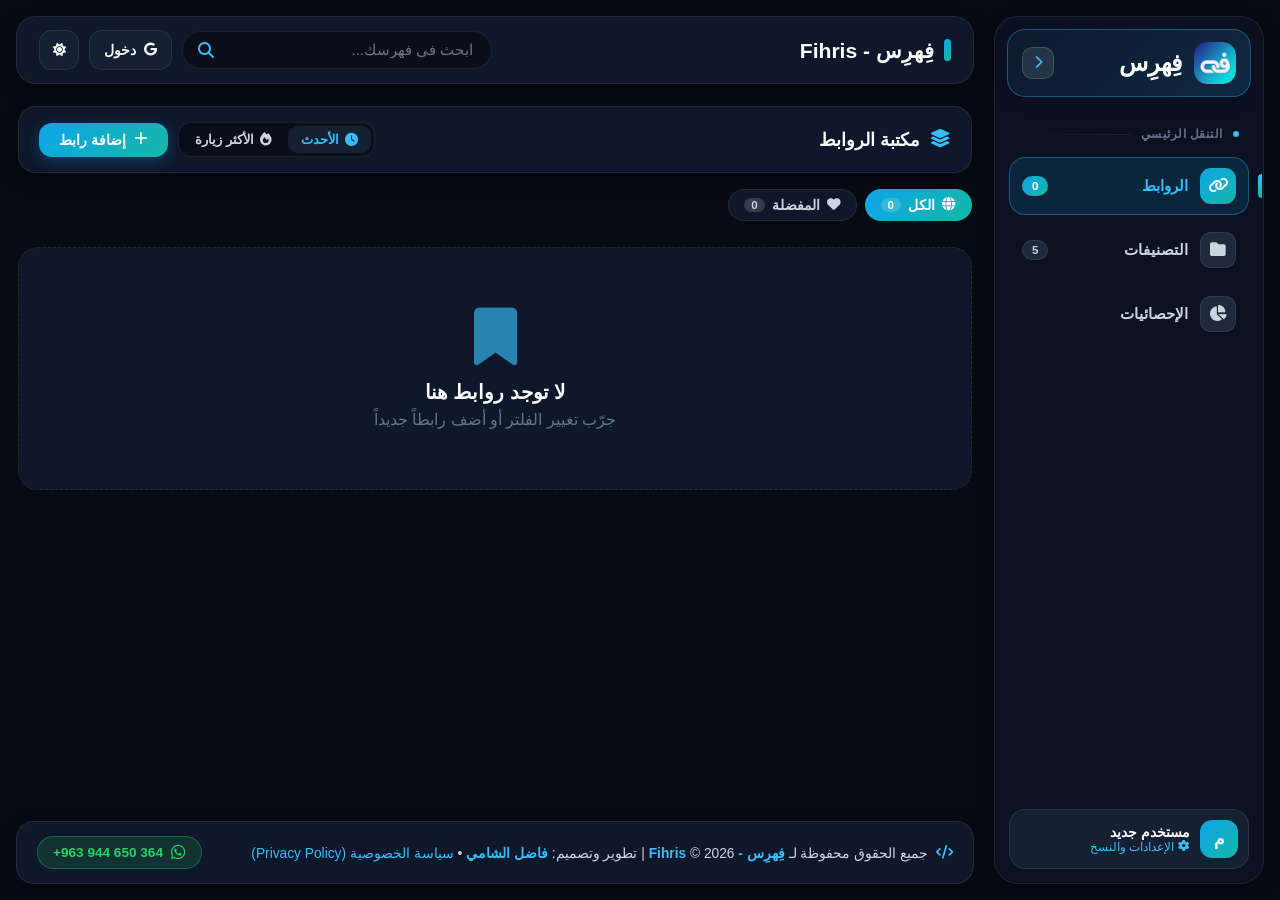
==== index.html @ eff6d85e "Update index.html" ====
<!DOCTYPE html>
<html lang="ar" dir="rtl">

<head>
    <meta charset="UTF-8">
    <meta name="viewport" content="width=device-width, initial-scale=1.0, viewport-fit=cover">
    <title>فِهرِس - Fihris | بوابتك الذكية لإدارة الروابط</title>
    <!-- وسم التحقق من Google Search Console -->
    <meta name="google-site-verification" content="73JI0VJVTGlMa7BHLaEu9zySI0MJlci9jPKTl4jORrE" />
    <!-- 1. أيقونات المتصفح -->
    <link rel="icon" type="image/png" href="favicon/favicon-96x96.png" sizes="96x96" />
    <link rel="icon" type="image/svg+xml" href="favicon/favicon.svg" />
    <link rel="shortcut icon" href="favicon/favicon.ico" />
    <!-- 2. أيقونة أجهزة آبل -->
    <link rel="apple-touch-icon" sizes="180x180" href="favicon/apple-touch-icon.png" />
    <!-- 3. ملف الإعدادات للأندرويد -->
    <link rel="manifest" href="favicon/site.webmanifest" />
    <!-- 4. لون شريط المتصفح -->
    <meta name="theme-color" content="#0088cc">
    <meta http-equiv="Content-Security-Policy"
        content="default-src 'self'; script-src 'self' 'unsafe-inline' https://cdn.jsdelivr.net https://cdnjs.cloudflare.com https://accounts.google.com https://fonts.googleapis.com; style-src 'self' 'unsafe-inline' https://fonts.googleapis.com https://cdnjs.cloudflare.com; font-src 'self' https://fonts.gstatic.com https://cdnjs.cloudflare.com; connect-src 'self' https://www.googleapis.com https://accounts.google.com https://www.google.com; img-src 'self' data: https://www.google.com https://lh3.googleusercontent.com https://*.googleusercontent.com https://icons.duckduckgo.com; frame-src https://accounts.google.com; object-src 'none'; base-uri 'none'; form-action 'self';">
    <link href="https://fonts.googleapis.com/css2?family=Tajawal:wght@300;400;500;700;800;900&display=swap"
        rel="stylesheet">
    <link rel="stylesheet" href="https://cdnjs.cloudflare.com/ajax/libs/font-awesome/6.4.0/css/all.min.css">
    <script src="https://cdn.jsdelivr.net/npm/chart.js@4.4.1/dist/chart.umd.min.js"></script>
    <script src="https://accounts.google.com/gsi/client" async defer></script>
    <link rel="stylesheet" href="style.css">
</head>

<body data-theme="dark">

    <!-- طبقة التعتيم الخلفية للقائمة الجانبية في الهواتف -->
    <div class="sidebar-overlay" id="sidebarOverlay" onclick="toggleMobileSidebar()"></div>

    <div class="app-container">
        <!-- Sidebar -->
        <aside class="sidebar" id="sidebar">
            <div class="sidebar-header">
                <div class="logo-icon" onclick="handleLogoClick()" title="توسيع القائمة">
                    <img src="favicon/web-app-manifest-512x512.png" alt="شعار فِهرِس" class="logo-img" id="logoMainImg">
                    <i class="fas fa-chevron-left logo-expand-icon"></i>
                </div>
                <span class="logo-text">فِهرِس</span>
                <button class="sidebar-toggle" onclick="toggleSidebar()" title="طي القائمة">
                    <i class="fas fa-chevron-right"></i>
                </button>
            </div>
            <nav class="sidebar-nav">
                <div class="section-title">التنقل الرئيسي</div>
                <a href="#" class="nav-item active" id="navDashboard" data-view="dashboard">
                    <i class="fas fa-link"></i>
                    <span class="nav-text">الروابط</span>
                    <span class="badge" id="totalBadge">0</span>
                </a>
                <a href="#" class="nav-item" id="navCategories" data-view="categories">
                    <i class="fas fa-folder"></i>
                    <span class="nav-text">التصنيفات</span>
                    <span class="badge" id="catBadge">0</span>
                </a>
                <a href="#" class="nav-item" id="navStatistics" data-view="statistics">
                    <i class="fas fa-chart-pie"></i>
                    <span class="nav-text">الإحصائيات</span>
                </a>
            </nav>
            <div class="sidebar-footer">
                <div class="user-info" id="settingsTrigger" data-view="settings">
                    <div class="user-avatar" id="sidebarAvatar">م</div>
                    <div class="user-details">
                        <div class="user-name" id="sidebarUserName">مستخدم جديد</div>
                        <div class="user-role" id="sidebarSyncStatus"><i class="fas fa-cog"></i> الإعدادات والنسخ</div>
                    </div>
                </div>
            </div>
        </aside>

        <!-- Main Content -->
        <main class="main-content">
            <header class="navbar">
                <div class="navbar-left">
                    <button class="mobile-menu-btn" onclick="toggleMobileSidebar()" aria-label="فتح القائمة"><i
                            class="fas fa-bars"></i></button>
                    <h1 class="page-title" id="pageTitle">فِهرِس - Fihris</h1>
                </div>
                <div class="navbar-right">
                    <div class="search-bar">
                        <i class="fas fa-search"></i>
                        <input type="text" id="searchInput" placeholder="ابحث في فهرسك...">
                    </div>
                    <button class="google-nav-btn" id="navGoogleBtn" onclick="handleNavbarGoogleClick()"
                        title="المزامنة السحابية عبر Google">
                        <i class="fab fa-google"></i>
                        <span id="navGoogleText">دخول</span>
                    </button>
                    <button class="nav-btn" onclick="toggleTheme()" title="تبديل المظهر"><i class="fas fa-sun"
                            id="navbarThemeIcon"></i></button>
                </div>
            </header>

            <div class="content-area">
                <!-- واجهة الروابط الموحدة -->
                <div class="view-section active" id="dashboardView">
                    <div class="pinned-favorites-wrapper" id="pinnedFavoritesSection" style="display:none;">
                        <div class="pinned-header">
                            <div class="pinned-title"><i class="fas fa-heart"></i> الوصول السريع (المفضلة)</div>
                            <span style="font-size:0.76rem;color:var(--text-muted);" id="pinnedCountLabel">0
                                روابط</span>
                        </div>
                        <div class="pinned-strip" id="pinnedFavoritesStrip"></div>
                    </div>

                    <div class="section-header library-header">
                        <h2><i class="fas fa-layer-group"></i> مكتبة الروابط</h2>
                        <div class="header-controls">
                            <div class="sort-switcher">
                                <button class="sort-btn active" id="sortRecentBtn" onclick="setSort('recent')">
                                    <i class="fas fa-clock"></i> الأحدث
                                </button>
                                <button class="sort-btn" id="sortPopularBtn" onclick="setSort('popular')">
                                    <i class="fas fa-fire"></i> الأكثر زيارة
                                </button>
                            </div>
                            <button class="btn btn-primary desktop-add-btn" onclick="openModal()"><i
                                    class="fas fa-plus"></i> إضافة رابط</button>
                        </div>
                    </div>

                    <div class="filter-bar" id="quickFilterBar"></div>
                    <div class="cards-grid" id="recentCards"></div>
                </div>

                <!-- واجهة التصنيفات -->
                <div class="view-section" id="categoriesView">
                    <div class="section-header">
                        <h2><i class="fas fa-folder"></i> التصنيفات</h2>
                        <button class="btn btn-primary" onclick="openCategoryModal()"><i class="fas fa-plus"></i> تصنيف
                            جديد</button>
                    </div>
                    <div class="categories-grid" id="categoriesGrid"></div>
                </div>

                <!-- واجهة تفاصيل التصنيف -->
                <div class="view-section" id="categoryDetailView">
                    <div class="section-header">
                        <h2 id="categoryDetailTitle"><i class="fas fa-folder"></i> </h2>
                        <button class="btn btn-secondary"
                            onclick="showView('categories', document.querySelector('a[data-view=categories]'))"><i
                                class="fas fa-arrow-right"></i> العودة للتصنيفات</button>
                    </div>
                    <div class="cards-grid" id="categoryDetailCards"></div>
                </div>

                <!-- واجهة الإحصائيات المختصرة -->
                <div class="view-section" id="statisticsView">
                    <div class="section-header">
                        <h2><i class="fas fa-chart-pie"></i> ملخص الاستخدام</h2>
                        <button class="btn btn-secondary" onclick="renderCharts()"><i class="fas fa-sync-alt"></i>
                            تحديث</button>
                    </div>

                    <div class="stats-dashboard">
                        <div class="stat-box">
                            <div class="stat-box-icon"
                                style="background:rgba(14,165,233,0.15);color:var(--primary-light);"><i
                                    class="fas fa-link"></i></div>
                            <div class="stat-box-info">
                                <div class="stat-box-value" id="statBoxTotal">0</div>
                                <div class="stat-box-label">إجمالي الروابط</div>
                            </div>
                        </div>
                        <div class="stat-box">
                            <div class="stat-box-icon" style="background:rgba(245,158,11,0.15);color:var(--warning);"><i
                                    class="fas fa-fire"></i></div>
                            <div class="stat-box-info">
                                <div class="stat-box-value" id="statBoxClicks">0</div>
                                <div class="stat-box-label">إجمالي الزيارات</div>
                            </div>
                        </div>
                        <div class="stat-box">
                            <div class="stat-box-icon" style="background:rgba(244,63,94,0.15);color:var(--secondary);">
                                <i class="fas fa-heart"></i>
                            </div>
                            <div class="stat-box-info">
                                <div class="stat-box-value" id="statBoxFavorites">0</div>
                                <div class="stat-box-label">المفضلة</div>
                            </div>
                        </div>
                    </div>

                    <div class="charts-grid">
                        <div class="chart-card">
                            <h3><i class="fas fa-chart-pie"></i> توزيع الروابط حسب التصنيف</h3>
                            <div class="chart-container"><canvas id="categoryChart"></canvas></div>
                        </div>
                        <div class="chart-card">
                            <h3><i class="fas fa-fire"></i> أكثر 5 روابط زيارة</h3>
                            <div class="chart-container"><canvas id="topLinksChart"></canvas></div>
                        </div>
                    </div>
                </div>

                <!-- واجهة الإعدادات -->
                <div class="view-section" id="settingsView">
                    <div class="section-header">
                        <h2><i class="fas fa-cog"></i> الإعدادات</h2>
                    </div>

                    <!-- قسم الحساب السحابي والمزامنة -->
                    <div class="settings-section">
                        <h3><i class="fab fa-google"></i> الحساب والمزامنة السحابية (Google Drive)</h3>

                        <!-- حالة عدم تسجيل الدخول -->
                        <div id="googleLoggedOutBox" class="setting-item">
                            <div class="setting-info">
                                <h4>ربط حساب Google</h4>
                                <p>سجّل الدخول لحفظ نسخة احتياطية تلقائية من روابطك على Google Drive واستعادتها من أي
                                    جهاز</p>
                            </div>
                            <button type="button" class="btn btn-google" onclick="signInWithGoogle()">
                                <i class="fab fa-google"></i> تسجيل الدخول عبر Google
                            </button>
                        </div>

                        <!-- حالة تسجيل الدخول -->
                        <div id="googleLoggedInBox" style="display:none;">
                            <div class="google-profile-card">
                                <img id="googleUserAvatar" src="" alt="صورة الحساب">
                                <div class="google-profile-info">
                                    <h4 id="googleUserName">اسم المستخدم</h4>
                                    <p id="googleUserEmail">user@gmail.com</p>
                                    <span class="sync-badge" id="lastSyncLabel"><i class="fas fa-cloud-check"></i> متصل
                                        بـ Google Drive</span>
                                </div>
                            </div>

                            <div class="setting-item">
                                <div class="setting-info">
                                    <h4>المزامنة الفورية مع Google Drive</h4>
                                    <p>رفع أحدث التعديلات أو استعادة النسخة المحفوظة على السحابة</p>
                                </div>
                                <div style="display:flex;gap:8px;flex-wrap:wrap;">
                                    <button type="button" class="btn btn-primary" onclick="manualSyncToDrive()">
                                        <i class="fas fa-cloud-upload-alt"></i> رفع الآن
                                    </button>
                                    <button type="button" class="btn btn-secondary" onclick="restoreFromDrive()">
                                        <i class="fas fa-cloud-download-alt"></i> استعادة من السحابة
                                    </button>
                                </div>
                            </div>

                            <div class="setting-item">
                                <div class="setting-info">
                                    <h4>توقيت المزامنة التلقائية</h4>
                                    <p>اختر متى يتم رفع التغييرات تلقائياً إلى Google Drive</p>
                                </div>
                                <select id="syncFrequencySelect" class="sync-select"
                                    onchange="changeSyncFrequency(this.value)">
                                    <option value="instant">فوري (عند كل إضافة أو تعديل)</option>
                                    <option value="daily">تلقائي كل 24 ساعة</option>
                                    <option value="manual">يدوي فقط</option>
                                </select>
                            </div>

                            <div class="setting-item">
                                <div class="setting-info">
                                    <h4>تسجيل الخروج</h4>
                                    <p>قطع الاتصال بهذا المتصفح (تبقى نسختك محفوظة في Google Drive)</p>
                                </div>
                                <button type="button" class="btn btn-secondary" onclick="signOutGoogle()">
                                    <i class="fas fa-sign-out-alt"></i> تسجيل الخروج
                                </button>
                            </div>

                            <div class="setting-item">
                                <div class="setting-info">
                                    <h4 style="color:var(--danger);">حذف الحساب والنسخة السحابية</h4>
                                    <p>حذف ملف النسخة الاحتياطية من Google Drive وإلغاء ربط التطبيق نهائياً</p>
                                </div>
                                <button type="button" class="btn btn-danger" onclick="deleteGoogleAccountAndData()">
                                    <i class="fas fa-user-times"></i> حذف الحساب والملفات
                                </button>
                            </div>
                        </div>
                    </div>

                    <div class="settings-section">
                        <h3><i class="fas fa-palette"></i> المظهر</h3>
                        <div class="setting-item">
                            <div class="setting-info">
                                <h4>الوضع الداكن</h4>
                                <p id="themeDesc">التطبيق يستخدم الوضع الداكن حالياً</p>
                            </div>
                            <label class="toggle"><input type="checkbox" id="themeToggle" checked
                                    onchange="toggleTheme()"><span class="toggle-slider"></span></label>
                        </div>
                    </div>

                    <div class="settings-section">
                        <h3><i class="fas fa-database"></i> البيانات والنسخ الاحتياطي</h3>
                        <div class="setting-item" style="flex-direction:column;align-items:stretch;gap:14px;">
                            <div class="import-export-area" onclick="exportData()"><i class="fas fa-download"></i>
                                <h4>تصدير البيانات</h4>
                                <p>حفظ نسخة احتياطية من جميع روابطك وتصنيفاتك</p>
                            </div>
                            <div class="import-export-area" onclick="document.getElementById('importFile').click()"><i
                                    class="fas fa-upload"></i>
                                <h4>استيراد البيانات</h4>
                                <p>استعادة البيانات من ملف JSON (تضاف إلى الموجودة)</p><input type="file"
                                    id="importFile" accept=".json" style="display:none;" onchange="handleImport(event)">
                            </div>
                        </div>
                    </div>

                    <div class="settings-section">
                        <h3><i class="fas fa-user-shield"></i> عن المطور والحقوق</h3>
                        <div class="setting-item">
                            <div class="setting-info">
                                <h4>تطوير وتصميم: فاضل الشامي</h4>
                                <p>مشروع مفتوح المصدر للاستخدام غير التجاري © 2026</p>
                            </div>
                            <div style="display:flex;gap:8px;flex-wrap:wrap;">
                                <a href="privacy.html" class="btn btn-secondary"
                                    style="text-decoration:none;padding:7px 14px;font-size:0.84rem;">
                                    <i class="fas fa-shield-alt"></i> سياسة الخصوصية
                                </a>
                                <a href="https://wa.me/963944650364" target="_blank" class="whatsapp-pill">
                                    <i class="fab fa-whatsapp"></i>
                                    <span>+963 944 650 364</span>
                                </a>
                            </div>
                        </div>
                    </div>

                    <div class="settings-section">
                        <h3><i class="fas fa-trash"></i> إدارة البيانات</h3>
                        <div class="setting-item">
                            <div class="setting-info">
                                <h4>حذف جميع البيانات</h4>
                                <p>حذف جميع الروابط والتصنيفات نهائياً</p>
                            </div>
                            <button type="button" class="btn btn-danger" onclick="clearAllData()"><i
                                    class="fas fa-trash"></i> حذف الكل</button>
                        </div>
                    </div>
                </div>
            </div>

            <!-- شريط الحقوق والتواصل المباشر أسفل الصفحة -->
            <footer class="app-footer">
                <div class="footer-rights">
                    <i class="fas fa-code" style="color:var(--primary-light);"></i>
                    <span class="desktop-rights">جميع الحقوق محفوظة لـ <strong>فِهرِس - Fihris</strong> © 2026 | تطوير وتصميم:
                        <strong>فاضل الشامي</strong> • <a href="privacy.html"
                            style="color:var(--primary-light);text-decoration:none;">سياسة الخصوصية (Privacy Policy)</a></span>
                    <span class="mobile-rights"><strong>فِهرِس</strong> © 2026 • <a href="privacy.html"
                            style="color:var(--primary-light);text-decoration:none;">الخصوصية</a></span>
                </div>
                <a href="https://wa.me/963944650364" target="_blank" class="whatsapp-pill" title="راسلني عبر واتساب">
                    <i class="fab fa-whatsapp"></i>
                    <span class="wa-number">+963 944 650 364</span>
                </a>
            </footer>
        </main>
    </div>

    <!-- زر الإضافة العائم للجوال (FAB) -->
    <button class="mobile-fab-btn" onclick="openModal()" aria-label="إضافة رابط جديد" title="إضافة رابط جديد">
        <i class="fas fa-plus"></i>
    </button>

    <!-- Privacy & Welcome Modal (نافذة منبثقة لسياسة الخصوصية والتعريف) -->
    <div class="modal-overlay" id="privacyWelcomeModal">
        <div class="modal privacy-welcome-modal">
            <div class="modal-header">
                <h2><i class="fas fa-shield-alt"></i> مرحباً بك في فِهرِس - Fihris</h2>
                <button class="modal-close" onclick="closePrivacyModal()" aria-label="إغلاق"><i class="fas fa-times"></i></button>
            </div>
            <div class="modal-body">
                <div class="privacy-modal-intro">
                    <p>
                        <strong>فِهرِس (Fihris)</strong> هو تطبيق ويب مجاني ومفتوح المصدر لإدارة وتنظيم روابطك المفضلة محلياً في متصفحك، مع إمكانية المزامنة السحابية الآمنة لنسختك الاحتياطية عبر <strong>Google Drive</strong> دون جمع أو مشاركة أي بيانات شخصية مع أي طرف ثالث.
                    </p>
                    <p dir="ltr" class="en-note">
                        <strong>Fihris</strong> is a free, open-source personal bookmark manager with optional Google Drive backup sync (<code>drive.appdata</code>). Your data stays private in your browser and personal Drive.
                    </p>
                </div>

                <div class="privacy-modal-links">
                    <a href="privacy.html" class="btn btn-secondary" style="text-decoration:none;width:100%;justify-content:center;">
                        <i class="fas fa-file-contract"></i> قراءة سياسة الخصوصية وشروط الاستخدام كاملة
                    </a>
                </div>

                <label class="dont-show-label" for="dontShowPrivacyAgain">
                    <input type="checkbox" id="dontShowPrivacyAgain">
                    <span>عدم العرض مرة أخرى</span>
                </label>
            </div>
            <div class="modal-footer" style="justify-content: space-between;">
                <button type="button" class="btn btn-primary" onclick="closePrivacyModal()">
                    <i class="fas fa-check"></i> موافق ومتابعة
                </button>
                <a href="privacy.html" style="font-size:0.84rem;color:var(--primary-light);text-decoration:none;font-weight:700;">
                    Privacy Policy &rarr;
                </a>
            </div>
        </div>
    </div>

    <!-- Add/Edit Link Modal -->
    <div class="modal-overlay" id="linkModal">
        <div class="modal">
            <div class="modal-header">
                <h2><i class="fas fa-plus-circle"></i> إضافة رابط جديد</h2><button class="modal-close"
                    onclick="closeModal()"><i class="fas fa-times"></i></button>
            </div>
            <form id="linkForm" onsubmit="saveLink(event)">
                <div class="modal-body">
                    <div class="form-group"><label>اسم الموقع</label><input type="text" id="siteName"
                            placeholder="مثال: GitHub" required></div>
                    <div class="form-group"><label>رابط الموقع</label><input type="url" id="siteUrl"
                            placeholder="https://www.example.com" required></div>
                    <div class="form-row">
                        <div class="form-group"><label>التصنيف</label><select id="siteCategory">
                                <option value="">بدون تصنيف</option>
                            </select></div>
                        <div class="form-group"><label>المفضلة</label><select id="siteFavorite">
                                <option value="false">لا</option>
                                <option value="true">نعم</option>
                            </select></div>
                    </div>
                    <div class="form-group"><label>وصف (اختياري)</label><textarea id="siteDesc"
                            placeholder="وصف مختصر للموقع..."></textarea></div>
                </div>
                <div class="modal-footer">
                    <button type="submit" class="btn btn-primary"><i class="fas fa-save"></i> حفظ</button>
                    <button type="button" class="btn btn-secondary" onclick="closeModal()">إلغاء</button>
                </div>
            </form>
        </div>
    </div>

    <!-- Category Modal -->
    <div class="modal-overlay" id="categoryModal">
        <div class="modal">
            <div class="modal-header">
                <h2 id="categoryModalTitle"><i class="fas fa-folder-plus"></i> تصنيف جديد</h2><button
                    class="modal-close" onclick="closeCategoryModal()"><i class="fas fa-times"></i></button>
            </div>
            <form id="categoryForm" onsubmit="saveCategory(event)">
                <div class="modal-body">
                    <input type="hidden" id="editingCategoryId" value="">
                    <div class="form-group"><label>اسم التصنيف</label><input type="text" id="categoryName"
                            placeholder="مثال: تعليم" required></div>
                    <div class="form-group"><label>الأيقونة</label><input type="text" id="categoryIcon"
                            placeholder="fas fa-graduation-cap" value="fas fa-folder"><small
                            style="color:var(--text-muted);font-size:0.75rem;">استخدم أيقونات Font Awesome</small></div>
                    <div class="form-group"><label>اللون</label>
                        <div class="color-options" id="colorOptions">
                            <div class="color-option selected" style="background:#0ea5e9;" data-color="#0ea5e9"
                                onclick="selectColor(this)"></div>
                            <div class="color-option" style="background:#14b8a6;" data-color="#14b8a6"
                                onclick="selectColor(this)"></div>
                            <div class="color-option" style="background:#f43f5e;" data-color="#f43f5e"
                                onclick="selectColor(this)"></div>
                            <div class="color-option" style="background:#10b981;" data-color="#10b981"
                                onclick="selectColor(this)"></div>
                            <div class="color-option" style="background:#f59e0b;" data-color="#f59e0b"
                                onclick="selectColor(this)"></div>
                            <div class="color-option" style="background:#6366f1;" data-color="#6366f1"
                                onclick="selectColor(this)"></div>
                            <div class="color-option" style="background:#8b5cf6;" data-color="#8b5cf6"
                                onclick="selectColor(this)"></div>
                            <div class="color-option" style="background:#ef4444;" data-color="#ef4444"
                                onclick="selectColor(this)"></div>
                        </div>
                    </div>
                </div>
                <div class="modal-footer">
                    <button type="submit" class="btn btn-primary" id="categorySubmitBtn"><i class="fas fa-save"></i>
                        إنشاء</button>
                    <button type="button" class="btn btn-secondary" onclick="closeCategoryModal()">إلغاء</button>
                </div>
            </form>
        </div>
    </div>

    <!-- Confirm Modal -->
    <div class="modal-overlay" id="confirmModal">
        <div class="modal">
            <div class="modal-header">
                <h2 id="confirmModalTitle"><i class="fas fa-question-circle"></i> تأكيد</h2>
                <button class="modal-close" onclick="closeConfirmModal()"><i class="fas fa-times"></i></button>
            </div>
            <div class="modal-body">
                <p id="confirmModalMessage"></p>
            </div>
            <div class="modal-footer">
                <button class="btn btn-danger" id="confirmModalBtn"><i class="fas fa-check"></i> تأكيد</button>
                <button class="btn btn-secondary" onclick="closeConfirmModal()">إلغاء</button>
            </div>
        </div>
    </div>

    <div class="toast-container" id="toastContainer"></div>

    <script src="script.js"></script>
</body>

</html>
---- style.css ----
:root {
    --primary: #0ea5e9;
    --primary-dark: #0284c7;
    --primary-light: #38bdf8;
    --secondary: #f43f5e;
    --accent: #14b8a6;
    --success: #10b981;
    --danger: #ef4444;
    --warning: #f59e0b;
    --info: #06b6d4;
    --whatsapp: #25d366;
    --radius: 20px;
    --radius-sm: 14px;
    --ease-snappy: cubic-bezier(0.2, 0.8, 0.2, 1);
}

[data-theme="dark"] {
    --bg-dark: #070b14;
    --bg-surface: #0f172a;
    --bg-elevated: #162033;
    --bg-sidebar: #0b1120;
    --bg-hover: #1e293b;
    --text-primary: #f8fafc;
    --text-secondary: #cbd5e1;
    --text-muted: #64748b;
    --border: rgba(255, 255, 255, 0.08);
    --border-highlight: rgba(56, 189, 248, 0.35);
    --shadow: 0 6px 20px rgba(0, 0, 0, 0.35);
    --shadow-lg: 0 14px 30px rgba(0, 0, 0, 0.55);
    --input-bg: #090e1a;
}

[data-theme="light"] {
    --bg-dark: #f1f5f9;
    --bg-surface: #ffffff;
    --bg-elevated: #f8fafc;
    --bg-sidebar: #ffffff;
    --bg-hover: #e2e8f0;
    --text-primary: #0f172a;
    --text-secondary: #334155;
    --text-muted: #64748b;
    --border: rgba(15, 23, 42, 0.09);
    --border-highlight: rgba(14, 165, 233, 0.4);
    --shadow: 0 4px 16px rgba(15, 23, 42, 0.06);
    --shadow-lg: 0 12px 28px rgba(15, 23, 42, 0.12);
    --input-bg: #f8fafc;
}

* {
    margin: 0;
    padding: 0;
    box-sizing: border-box;
    -webkit-tap-highlight-color: transparent;
}

button, a, .link-card, .pinned-item, .filter-chip, .user-info, .category-card {
    touch-action: manipulation;
}

body {
    font-family: 'Tajawal', sans-serif;
    background-color: var(--bg-dark);
    color: var(--text-primary);
    min-height: 100vh;
    min-height: 100dvh;
    overflow-x: hidden;
}

::-webkit-scrollbar { width: 6px; height: 6px; }
::-webkit-scrollbar-track { background: transparent; }
::-webkit-scrollbar-thumb { background: var(--border-highlight); border-radius: 10px; }

.app-container {
    display: flex;
    min-height: 100vh;
    min-height: 100dvh;
    padding: 16px;
    gap: 20px;
}

/* ===== الطبقة المعتمة للهاتف ===== */
.sidebar-overlay {
    display: none;
    position: fixed;
    inset: 0;
    background: rgba(2, 6, 23, 0.72);
    z-index: 999;
    opacity: 0;
    will-change: opacity;
    transition: opacity 0.2s ease;
}
.sidebar-overlay.active {
    display: block;
    opacity: 1;
}

/* ===== القائمة الجانبية (Sidebar) ===== */
.sidebar {
    width: 270px;
    background: var(--bg-sidebar);
    border: 1px solid var(--border);
    border-radius: 24px;
    display: flex;
    flex-direction: column;
    position: fixed;
    right: 16px;
    top: 16px;
    height: calc(100vh - 32px);
    height: calc(100dvh - 32px);
    z-index: 100;
    will-change: transform, width;
    transition: transform 0.24s var(--ease-snappy), width 0.24s var(--ease-snappy);
    overflow-y: auto;
    box-shadow: var(--shadow);
}
.sidebar.collapsed { width: 82px; }

/* ===== بانر ترويسة القائمة الجانبية مع الصورة ===== */
.sidebar-header {
    margin: 12px 12px 6px;
    padding: 12px 14px;
    background: linear-gradient(135deg, #0c192e 0%, #0f2942 100%);
    border: 1px solid rgba(56, 189, 248, 0.35);
    border-radius: 18px;
    display: flex;
    align-items: center;
    gap: 12px;
    box-shadow: 0 4px 15px rgba(0, 0, 0, 0.2);
}

[data-theme="light"] .sidebar-header {
    background: linear-gradient(135deg, #e0f2fe 0%, #ccfbf1 100%);
    border-color: rgba(14, 165, 233, 0.35);
    box-shadow: 0 4px 12px rgba(14, 165, 233, 0.1);
}

.logo-icon {
    width: 42px;
    height: 42px;
    border-radius: 13px;
    display: flex;
    align-items: center;
    justify-content: center;
    flex-shrink: 0;
    overflow: hidden;
    position: relative;
    background: transparent;
    transition: transform 0.2s ease;
}

.logo-img {
    width: 100%;
    height: 100%;
    object-fit: cover;
    border-radius: 13px;
    display: block;
}

.logo-expand-icon {
    display: none;
    font-size: 1.1rem;
    color: #ffffff;
}

.logo-text {
    font-size: 1.5rem;
    font-weight: 900;
    letter-spacing: -0.3px;
    color: #ffffff;
    white-space: nowrap;
}

[data-theme="light"] .logo-text {
    color: #0369a1;
}

.sidebar-toggle {
    margin-right: auto;
    width: 32px;
    height: 32px;
    background: rgba(255, 255, 255, 0.1);
    border: 1px solid rgba(255, 255, 255, 0.15);
    border-radius: 10px;
    display: flex;
    align-items: center;
    justify-content: center;
    cursor: pointer;
    color: #38bdf8;
    font-size: 0.85rem;
    flex-shrink: 0;
    transition: background-color 0.2s ease, color 0.2s ease;
}

[data-theme="light"] .sidebar-toggle {
    background: rgba(255, 255, 255, 0.8);
    border-color: rgba(14, 165, 233, 0.25);
    color: #0284c7;
}

.sidebar-toggle:hover {
    background: var(--primary);
    color: #ffffff;
    border-color: transparent;
}

/* حالة القائمة الجانبية وهي مطوية */
.sidebar.collapsed .sidebar-header {
    margin: 12px 10px 6px;
    padding: 10px;
    justify-content: center;
    gap: 0;
}

.sidebar.collapsed .sidebar-toggle,
.sidebar.collapsed .logo-text,
.sidebar.collapsed .nav-text,
.sidebar.collapsed .section-title,
.sidebar.collapsed .user-details {
    display: none !important;
}

.sidebar.collapsed .logo-icon {
    cursor: pointer;
}

.sidebar.collapsed .logo-icon:hover {
    background: var(--primary);
}

.sidebar.collapsed .logo-icon:hover .logo-img {
    display: none;
}

.sidebar.collapsed .logo-icon:hover .logo-expand-icon {
    display: block;
}

.sidebar-nav {
    flex: 1;
    padding: 8px 14px;
    display: flex;
    flex-direction: column;
    gap: 6px;
}
.section-title {
    font-size: 0.72rem;
    font-weight: 800;
    color: var(--text-muted);
    padding: 6px 10px;
    margin: 10px 0 4px;
    display: flex;
    align-items: center;
    gap: 10px;
    letter-spacing: 0.5px;
}
.section-title::before {
    content: '';
    width: 6px;
    height: 6px;
    border-radius: 50%;
    background: var(--primary-light);
}
.section-title::after {
    content: '';
    flex: 1;
    height: 1px;
    background: linear-gradient(to left, var(--border), transparent);
}

.nav-item {
    display: flex;
    align-items: center;
    gap: 12px;
    padding: 10px 12px;
    border-radius: 16px;
    cursor: pointer;
    transition: background-color 0.2s ease, border-color 0.2s ease, color 0.2s ease;
    color: var(--text-secondary);
    text-decoration: none;
    position: relative;
    font-size: 0.95rem;
    border: 1px solid transparent;
}
.nav-item::before {
    content: '';
    position: absolute;
    right: -14px;
    top: 50%;
    transform: translateY(-50%) scaleY(0);
    width: 4px;
    height: 24px;
    border-radius: 4px 0 0 4px;
    background: linear-gradient(to bottom, var(--primary-light), var(--accent));
    transition: transform 0.2s var(--ease-snappy);
}
.nav-item i {
    width: 36px;
    height: 36px;
    border-radius: 11px;
    background: var(--bg-hover);
    border: 1px solid var(--border);
    display: flex;
    align-items: center;
    justify-content: center;
    font-size: 0.98rem;
    flex-shrink: 0;
}
.nav-item .nav-text { font-weight: 600; white-space: nowrap; }
.nav-item .badge {
    margin-right: auto;
    background: var(--bg-hover);
    border: 1px solid var(--border);
    color: var(--text-secondary);
    font-size: 0.72rem;
    padding: 3px 9px;
    border-radius: 10px;
    font-weight: 800;
}
.nav-item:hover {
    background: rgba(14, 165, 233, 0.08);
    border-color: rgba(14, 165, 233, 0.2);
    color: var(--text-primary);
}
.nav-item.active {
    background: rgba(14, 165, 233, 0.14);
    border-color: rgba(56, 189, 248, 0.35);
    color: var(--text-primary);
}
.nav-item.active::before { transform: translateY(-50%) scaleY(1); }
.nav-item.active i {
    background: linear-gradient(135deg, var(--primary), var(--accent));
    color: #ffffff !important;
    border-color: transparent;
}
.nav-item.active .nav-text { font-weight: 800; color: var(--primary-light); }
.nav-item.active .badge {
    background: linear-gradient(135deg, var(--primary), var(--accent));
    color: #ffffff !important;
    border-color: transparent;
}

.sidebar.collapsed .nav-item { justify-content: center; padding: 8px; }
.sidebar.collapsed .nav-item i { width: 40px; height: 40px; border-radius: 13px; }
.sidebar.collapsed .badge {
    position: absolute; top: 2px; left: 4px; font-size: 0.6rem; padding: 1px 5px; border-radius: 8px;
}

/* ===== تذييل الشريط الجانبي ===== */
.sidebar-footer { padding: 14px; }
.user-info {
    display: flex;
    align-items: center;
    gap: 10px;
    padding: 10px;
    border-radius: 16px;
    background: var(--bg-elevated);
    border: 1px solid var(--border);
    cursor: pointer;
    transition: border-color 0.2s ease, background-color 0.2s ease;
}
.user-info:hover, .user-info.active-settings {
    border-color: var(--primary);
    background: rgba(14, 165, 233, 0.12);
}
.sidebar.collapsed .sidebar-footer {
    padding: 12px 10px;
    display: flex;
    justify-content: center;
}
.sidebar.collapsed .user-info {
    width: 52px;
    height: 52px;
    padding: 0;
    gap: 0;
    justify-content: center;
    align-items: center;
    border-radius: 16px;
}
.user-avatar {
    width: 38px; height: 38px;
    border-radius: 12px;
    background: linear-gradient(135deg, var(--primary), var(--accent));
    display: flex;
    align-items: center;
    justify-content: center;
    font-weight: 900; color: white;
    flex-shrink: 0;
    font-size: 1.05rem;
}
.user-details { flex: 1; overflow: hidden; }
.user-name { font-weight: 800; font-size: 0.88rem; white-space: nowrap; overflow: hidden; text-overflow: ellipsis; }
.user-role { font-size: 0.72rem; color: var(--primary-light); display: flex; align-items: center; gap: 4px; }

/* ===== المحتوى الرئيسي والشريط العلوي ===== */
.main-content {
    flex: 1;
    min-width: 0;
    max-width: 100%;
    margin-right: 290px;
    transition: margin-right 0.24s var(--ease-snappy);
    display: flex;
    flex-direction: column;
    gap: 20px;
}
.sidebar.collapsed + .main-content { margin-right: 102px; }

.navbar {
    height: 68px;
    background: var(--bg-surface);
    border: 1px solid var(--border);
    border-radius: 20px;
    display: flex;
    align-items: center;
    justify-content: space-between;
    padding: 0 22px;
    position: sticky;
    top: 16px;
    z-index: 50;
    box-shadow: var(--shadow);
    gap: 16px;
}
.navbar-left { display: flex; align-items: center; gap: 14px; }
.page-title {
    font-size: 1.32rem;
    font-weight: 900;
    display: flex;
    align-items: center;
    gap: 10px;
    white-space: nowrap;
}
.page-title::before {
    content: '';
    width: 7px; height: 22px;
    border-radius: 6px;
    background: linear-gradient(to bottom, var(--primary), var(--accent));
}

.navbar-right { display: flex; align-items: center; gap: 10px; }

.search-bar { position: relative; width: 310px; }
.search-bar input {
    width: 100%;
    padding: 10px 18px 10px 42px;
    background: var(--input-bg);
    border: 1px solid var(--border);
    border-radius: 50px;
    color: var(--text-primary);
    font-family: 'Tajawal', sans-serif;
    font-size: 0.92rem;
    transition: border-color 0.2s ease;
}
.search-bar input:focus {
    outline: none;
    border-color: var(--primary);
}
.search-bar i {
    position: absolute;
    left: 16px; top: 50%;
    transform: translateY(-50%);
    color: var(--primary-light);
}

.nav-btn {
    width: 40px; height: 40px;
    border-radius: 13px;
    background: var(--bg-elevated);
    border: 1px solid var(--border);
    color: var(--text-primary);
    display: flex;
    align-items: center;
    justify-content: center;
    cursor: pointer;
    transition: background-color 0.2s ease, color 0.2s ease;
    flex-shrink: 0;
}
.nav-btn:hover {
    background: var(--primary);
    color: white;
    border-color: transparent;
}

.mobile-menu-btn {
    display: none;
    width: 40px; height: 40px; border-radius: 12px;
    background: var(--bg-elevated); border: 1px solid var(--border); color: var(--text-primary);
    align-items: center; justify-content: center; cursor: pointer;
    flex-shrink: 0;
}
.mobile-menu-btn:active { transform: scale(0.94); }

/* ===== منطقة المحتوى ===== */
.content-area {
    flex: 1;
    min-width: 0;
    width: 100%;
    padding: 2px;
}
.view-section { display: none; }
.view-section.active { display: block; }

/* ===== شريط المفضلة المثبتة ===== */
.pinned-favorites-wrapper {
    background: var(--bg-surface);
    border: 1px solid rgba(244, 63, 94, 0.28);
    border-radius: 20px;
    padding: 15px 18px;
    margin-bottom: 18px;
    box-shadow: var(--shadow);
}
.pinned-header {
    display: flex;
    align-items: center;
    justify-content: space-between;
    margin-bottom: 10px;
}
.pinned-title {
    font-size: 0.9rem;
    font-weight: 800;
    color: var(--text-primary);
    display: flex;
    align-items: center;
    gap: 8px;
}
.pinned-title i { color: var(--secondary); }
.pinned-strip {
    display: flex;
    align-items: center;
    gap: 10px;
    overflow-x: auto;
    padding-bottom: 4px;
    -webkit-overflow-scrolling: touch;
}
.pinned-strip::-webkit-scrollbar { height: 4px; }
.pinned-strip::-webkit-scrollbar-thumb { background: rgba(244, 63, 94, 0.4); border-radius: 10px; }

.pinned-item {
    flex-shrink: 0;
    display: flex;
    align-items: center;
    gap: 10px;
    padding: 9px 14px;
    background: var(--bg-elevated);
    border: 1px solid var(--border);
    border-radius: 14px;
    cursor: pointer;
    transition: border-color 0.2s ease, transform 0.15s ease;
    min-width: 160px;
    max-width: 215px;
}
.pinned-item:hover {
    transform: translateY(-2px);
    border-color: var(--secondary);
}
.pinned-favicon {
    width: 32px;
    height: 32px;
    border-radius: 9px;
    background: var(--bg-surface);
    border: 1px solid var(--border);
    display: flex;
    align-items: center;
    justify-content: center;
    flex-shrink: 0;
}
.pinned-favicon img { width: 19px; height: 19px; object-fit: contain; border-radius: 4px; }
.pinned-favicon i { color: var(--secondary); font-size: 0.9rem; }
.pinned-info { overflow: hidden; flex: 1; }
.pinned-name {
    font-size: 0.86rem;
    font-weight: 800;
    color: var(--text-primary);
    white-space: nowrap;
    overflow: hidden;
    text-overflow: ellipsis;
}
.pinned-meta {
    font-size: 0.7rem;
    color: var(--text-muted);
    display: flex;
    align-items: center;
    gap: 4px;
}

/* ===== ترويسة القسم وأدوات الفرز والتصفية ===== */
.section-header {
    display: flex; align-items: center; justify-content: space-between;
    margin-bottom: 16px;
    background: var(--bg-surface);
    padding: 15px 20px;
    border-radius: 18px;
    border: 1px solid var(--border);
    flex-wrap: wrap;
    gap: 12px;
    box-shadow: var(--shadow);
}
.section-header h2 { font-size: 1.12rem; font-weight: 800; display: flex; align-items: center; gap: 10px; }
.section-header h2 i { color: var(--primary-light); font-size: 1.15rem; }

.header-controls {
    display: flex;
    align-items: center;
    gap: 10px;
    flex-wrap: wrap;
}

.sort-switcher {
    display: inline-flex;
    background: var(--input-bg);
    border: 1px solid var(--border);
    border-radius: 13px;
    padding: 3px;
    gap: 3px;
}
.sort-btn {
    padding: 6px 13px;
    border-radius: 10px;
    border: none;
    background: transparent;
    color: var(--text-secondary);
    font-family: 'Tajawal', sans-serif;
    font-size: 0.83rem;
    font-weight: 700;
    cursor: pointer;
    display: inline-flex;
    align-items: center;
    gap: 6px;
    transition: background-color 0.2s ease, color 0.2s ease;
}
.sort-btn:hover { color: var(--text-primary); }
.sort-btn.active {
    background: var(--bg-elevated);
    color: var(--primary-light);
}
.sort-btn.active.popular-sort { color: var(--warning); }

.filter-bar {
    display: flex;
    align-items: center;
    gap: 8px;
    margin-bottom: 20px;
    width: 100%;
    max-width: 100%;
    overflow-x: auto;
    overflow-y: hidden;
    padding-bottom: 6px;
    -webkit-overflow-scrolling: touch;
}
.filter-bar::-webkit-scrollbar { height: 4px; }
.filter-bar::-webkit-scrollbar-thumb { background: var(--border-highlight); border-radius: 10px; }
.filter-chip {
    flex-shrink: 0;
    padding: 7px 15px;
    border-radius: 50px;
    background: var(--bg-surface);
    border: 1px solid var(--border);
    color: var(--text-secondary);
    font-family: 'Tajawal', sans-serif;
    font-size: 0.85rem;
    font-weight: 700;
    cursor: pointer;
    display: inline-flex;
    align-items: center;
    gap: 7px;
    white-space: nowrap;
    transition: border-color 0.2s ease, background-color 0.2s ease;
}
.filter-chip:hover {
    border-color: var(--primary-light);
    color: var(--text-primary);
}
.filter-chip.active {
    background: linear-gradient(135deg, var(--primary), var(--accent));
    color: #ffffff;
    border-color: transparent;
}
.filter-chip .chip-count {
    background: rgba(255, 255, 255, 0.16);
    padding: 1px 7px;
    border-radius: 20px;
    font-size: 0.72rem;
}

.btn {
    padding: 9px 20px; border-radius: 13px; border: none;
    font-family: 'Tajawal', sans-serif; font-weight: 700; font-size: 0.9rem;
    cursor: pointer; display: inline-flex; align-items: center; gap: 8px;
    transition: transform 0.15s ease, opacity 0.2s ease;
}
.btn:active { transform: scale(0.96); }
.btn-primary {
    background: linear-gradient(135deg, var(--primary), var(--accent));
    color: white;
    box-shadow: 0 4px 14px rgba(14, 165, 233, 0.3);
}
.btn-secondary { background: var(--bg-elevated); color: var(--text-primary); border: 1px solid var(--border); }
.btn-secondary:hover { border-color: var(--primary); }
.btn-danger { background: rgba(239, 68, 68, 0.14); color: var(--danger); border: 1px solid rgba(239, 68, 68, 0.3); }
.btn-danger:hover { background: var(--danger); color: white; }

/* ===== بطاقات الروابط ===== */
.cards-grid {
    display: grid;
    grid-template-columns: repeat(auto-fill, minmax(min(100%, 325px), 1fr));
    gap: 18px;
}
.link-card {
    background: var(--bg-surface);
    border: 1px solid var(--border);
    border-radius: var(--radius);
    overflow: hidden;
    transition: transform 0.2s ease, border-color 0.2s ease;
    position: relative;
    cursor: pointer;
    display: flex;
    flex-direction: column;
    box-shadow: var(--shadow);
}
.link-card:hover {
    transform: translateY(-4px);
    border-color: var(--border-highlight);
}
.card-banner {
    height: 62px;
    position: relative;
    display: flex;
    align-items: center;
    justify-content: flex-start;
    padding: 0 18px;
}
.card-favicon {
    width: 50px; height: 50px;
    background: var(--bg-surface);
    border: 2px solid var(--border);
    border-radius: 15px;
    display: flex;
    align-items: center;
    justify-content: center;
    box-shadow: 0 6px 16px rgba(0, 0, 0, 0.25);
    position: relative;
    z-index: 2;
    transform: translateY(20px);
}
.card-favicon img { width: 28px; height: 28px; object-fit: contain; border-radius: 6px; }
.card-favicon i { font-size: 1.35rem; color: var(--primary-light); }

.card-body {
    padding: 30px 18px 16px;
    flex: 1;
    display: flex;
    flex-direction: column;
}
.card-badges-top {
    position: absolute;
    top: 16px;
    left: 16px;
    z-index: 2;
    display: flex;
    align-items: center;
    gap: 6px;
}
.card-category {
    display: inline-flex;
    align-items: center;
    gap: 5px;
    padding: 4px 11px;
    background: rgba(15, 23, 42, 0.82);
    color: #ffffff;
    border: 1px solid rgba(255, 255, 255, 0.18);
    border-radius: 50px;
    font-size: 0.73rem;
    font-weight: 700;
}
.card-clicks-badge {
    display: inline-flex;
    align-items: center;
    gap: 4px;
    padding: 4px 9px;
    background: rgba(15, 23, 42, 0.82);
    color: var(--warning);
    border: 1px solid rgba(245, 158, 11, 0.35);
    border-radius: 50px;
    font-size: 0.71rem;
    font-weight: 800;
}
.card-title {
    font-size: 1.1rem;
    font-weight: 800;
    margin-bottom: 5px;
    color: var(--text-primary);
    line-height: 1.4;
}
.card-url {
    font-size: 0.79rem;
    color: var(--primary-light);
    margin-bottom: 10px;
    display: inline-flex;
    align-items: center;
    gap: 6px;
    direction: ltr;
    justify-content: flex-end;
    background: rgba(14, 165, 233, 0.09);
    padding: 3px 10px;
    border-radius: 8px;
    align-self: flex-start;
    max-width: 100%;
    overflow: hidden;
    text-overflow: ellipsis;
    white-space: nowrap;
}
.card-description {
    font-size: 0.87rem;
    color: var(--text-secondary);
    line-height: 1.55;
    margin-bottom: 14px;
    display: -webkit-box;
    -webkit-line-clamp: 2;
    -webkit-box-orient: vertical;
    overflow: hidden;
    flex: 1;
}
.card-footer {
    display: flex;
    align-items: center;
    justify-content: space-between;
    padding-top: 12px;
    border-top: 1px dashed var(--border);
    margin-top: auto;
}
.card-date { font-size: 0.75rem; color: var(--text-muted); display: flex; align-items: center; gap: 5px; }
.card-actions { display: flex; gap: 6px; }
.card-action-btn {
    width: 34px; height: 34px;
    border-radius: 10px;
    border: 1px solid var(--border);
    background: var(--bg-elevated);
    color: var(--text-secondary);
    display: flex;
    align-items: center;
    justify-content: center;
    cursor: pointer;
    transition: background-color 0.15s ease, color 0.15s ease;
    font-size: 0.84rem;
}
.card-action-btn:hover { color: white !important; border-color: transparent; }
.card-action-btn.fav:hover { background: var(--secondary); }
.card-action-btn.copy:hover { background: var(--success); }
.card-action-btn.edit:hover { background: var(--primary); }
.card-action-btn.delete:hover { background: var(--danger); }

/* ===== التصنيفات ===== */
.categories-grid {
    display: grid;
    grid-template-columns: repeat(auto-fill, minmax(min(100%, 240px), 1fr));
    gap: 16px;
}
.category-card {
    background: var(--bg-surface);
    border: 1px solid var(--border);
    border-radius: var(--radius);
    padding: 20px;
    cursor: pointer;
    transition: transform 0.2s ease, border-color 0.2s ease;
    display: flex;
    flex-direction: column;
    align-items: center;
    text-align: center;
    box-shadow: var(--shadow);
}
.category-card:hover {
    transform: translateY(-4px);
    border-color: var(--primary);
}
.category-icon {
    width: 56px; height: 56px;
    border-radius: 18px;
    display: flex;
    align-items: center;
    justify-content: center;
    font-size: 1.5rem;
    margin-bottom: 12px;
}
.category-name { font-size: 1.08rem; font-weight: 800; margin-bottom: 4px; }
.category-count {
    font-size: 0.8rem;
    color: var(--text-muted);
    background: var(--bg-elevated);
    padding: 3px 12px;
    border-radius: 50px;
}
.category-actions {
    display: flex; gap: 8px; justify-content: center;
    margin-top: 12px;
}
.cat-action-btn {
    width: 32px; height: 32px; border-radius: 10px;
    border: 1px solid var(--border); background: var(--bg-elevated);
    color: var(--text-secondary); display: flex; align-items: center; justify-content: center;
    cursor: pointer; transition: background-color 0.15s ease, color 0.15s ease;
}
.cat-action-btn.edit:hover { background: var(--primary); color: white; border-color: transparent; }
.cat-action-btn.delete:hover { background: var(--danger); color: white; border-color: transparent; }

/* ===== الإحصائيات ===== */
.stats-dashboard {
    display: grid;
    grid-template-columns: repeat(3, 1fr);
    gap: 16px;
    margin-bottom: 20px;
}
.stat-box {
    background: var(--bg-surface);
    border: 1px solid var(--border);
    border-radius: var(--radius);
    padding: 20px;
    display: flex;
    align-items: center;
    gap: 15px;
    box-shadow: var(--shadow);
}
.stat-box-icon {
    width: 50px; height: 50px; border-radius: 15px;
    display: flex; align-items: center; justify-content: center;
    font-size: 1.3rem; flex-shrink: 0;
}
.stat-box-info { overflow: hidden; }
.stat-box-value { font-size: 1.8rem; font-weight: 900; line-height: 1.2; }
.stat-box-label { font-size: 0.84rem; color: var(--text-muted); font-weight: 600; margin-top: 2px; }

.charts-grid {
    display: grid;
    grid-template-columns: repeat(2, 1fr);
    gap: 18px;
}
.chart-card {
    background: var(--bg-surface);
    border: 1px solid var(--border);
    border-radius: var(--radius);
    padding: 20px;
    box-shadow: var(--shadow);
}
.chart-card h3 { font-size: 1rem; font-weight: 800; margin-bottom: 14px; display: flex; align-items: center; gap: 10px; }
.chart-card h3 i { color: var(--primary-light); }
.chart-container { position: relative; height: 260px; }

/* ===== الإعدادات ===== */
.settings-section {
    background: var(--bg-surface);
    border: 1px solid var(--border);
    border-radius: var(--radius);
    padding: 22px;
    margin-bottom: 18px;
    box-shadow: var(--shadow);
}
.settings-section h3 { font-size: 1.02rem; font-weight: 800; margin-bottom: 16px; display: flex; align-items: center; gap: 10px; }
.settings-section h3 i { color: var(--primary-light); }
.setting-item { display: flex; align-items: center; justify-content: space-between; padding: 14px 0; border-bottom: 1px solid var(--border); gap: 12px; flex-wrap: wrap; }
.setting-item:last-child { border-bottom: none; }
.setting-info h4 { font-size: 0.96rem; font-weight: 700; margin-bottom: 3px; }
.setting-info p { font-size: 0.83rem; color: var(--text-muted); }

.toggle { position: relative; width: 50px; height: 27px; }
.toggle input { opacity: 0; width: 0; height: 0; }
.toggle-slider { position: absolute; cursor: pointer; inset: 0; background: var(--bg-hover); border: 1px solid var(--border); border-radius: 50px; transition: background-color 0.2s ease; }
.toggle-slider::before {
    content: ''; position: absolute; height: 19px; width: 19px; right: 4px; bottom: 3px;
    background: white; border-radius: 50%; transition: transform 0.2s ease;
}
.toggle input:checked + .toggle-slider { background: linear-gradient(135deg, var(--primary), var(--accent)); border-color: transparent; }
.toggle input:checked + .toggle-slider::before { transform: translateX(-22px); }

.import-export-area {
    background: var(--input-bg);
    border: 2px dashed var(--border);
    border-radius: 16px;
    padding: 24px;
    text-align: center;
    cursor: pointer;
    transition: border-color 0.2s ease;
}
.import-export-area:hover { border-color: var(--primary); }
.import-export-area i { font-size: 2.1rem; color: var(--primary-light); margin-bottom: 8px; }
.import-export-area h4 { font-size: 0.98rem; font-weight: 800; margin-bottom: 4px; }
.import-export-area p { font-size: 0.83rem; color: var(--text-muted); }

/* ===== التذييل (Footer) ===== */
.app-footer {
    margin-top: auto;
    padding: 14px 20px;
    background: var(--bg-surface);
    border: 1px solid var(--border);
    border-radius: 18px;
    display: flex;
    align-items: center;
    justify-content: space-between;
    flex-wrap: wrap;
    gap: 12px;
    box-shadow: var(--shadow);
}

/* إخفاء شريط الحقوق المختصر فقط عند فتح تبويب الإعدادات */
.content-area:has(#settingsView.active) + .app-footer {
    display: none !important;
}
.footer-rights {
    font-size: 0.86rem;
    color: var(--text-secondary);
    display: flex;
    align-items: center;
    gap: 8px;
}
.footer-rights strong { color: var(--primary-light); font-weight: 800; }
.mobile-rights { display: none; }

.whatsapp-pill {
    display: inline-flex;
    align-items: center;
    gap: 8px;
    padding: 7px 15px;
    border-radius: 50px;
    background: rgba(37, 211, 102, 0.14);
    border: 1px solid rgba(37, 211, 102, 0.35);
    color: var(--whatsapp);
    text-decoration: none;
    font-size: 0.85rem;
    font-weight: 800;
    transition: background-color 0.2s ease, color 0.2s ease;
}
.whatsapp-pill i { font-size: 1.05rem; }
.whatsapp-pill:hover { background: var(--whatsapp); color: #ffffff; }
.whatsapp-pill .wa-number { direction: ltr; }

/* ===== زر الإضافة العائم للجوال (FAB) ===== */
.mobile-fab-btn {
    display: none;
    position: fixed;
    bottom: calc(64px + env(safe-area-inset-bottom, 0px));
    left: 16px;
    width: 52px;
    height: 52px;
    border-radius: 17px;
    background: linear-gradient(135deg, var(--primary), var(--accent));
    color: #ffffff;
    border: none;
    font-size: 1.3rem;
    align-items: center;
    justify-content: center;
    cursor: pointer;
    z-index: 90;
    box-shadow: 0 8px 22px rgba(14, 165, 233, 0.45);
    will-change: transform;
    transition: transform 0.15s ease;
}
.mobile-fab-btn:active { transform: scale(0.92); }

/* ===== النوافذ المنبثقة (Modals) والتنبيهات (Toasts) ===== */
.modal-overlay {
    display: none; position: fixed; inset: 0;
    background: rgba(2, 6, 23, 0.78);
    z-index: 1000; justify-content: center; align-items: center; padding: 20px;
}
.modal-overlay.active { display: flex; }
.modal {
    background: var(--bg-sidebar);
    border: 1px solid var(--border-highlight);
    border-radius: 24px;
    width: 100%; max-width: 480px; max-height: 90vh; overflow-y: auto;
    box-shadow: var(--shadow-lg);
    will-change: transform, opacity;
    animation: slideUp 0.22s var(--ease-snappy);
}
@keyframes slideUp {
    from { opacity: 0; transform: translateY(24px); }
    to { opacity: 1; transform: translateY(0); }
}
.modal-header {
    padding: 20px 24px; border-bottom: 1px solid var(--border);
    display: flex; align-items: center; justify-content: space-between;
}
.modal-header h2 { font-size: 1.15rem; font-weight: 800; display: flex; align-items: center; gap: 10px; }
.modal-header h2 i { color: var(--primary-light); }
.modal-close {
    width: 34px; height: 34px; border-radius: 11px; background: var(--bg-elevated);
    border: 1px solid var(--border); color: var(--text-secondary);
    display: flex; align-items: center; justify-content: center; cursor: pointer;
}
.modal-close:hover { background: var(--danger); color: white; border-color: transparent; }
.modal-body { padding: 22px 24px; }
.form-group { margin-bottom: 16px; }
.form-group label { display: block; margin-bottom: 7px; font-weight: 700; font-size: 0.87rem; color: var(--text-secondary); }
.form-group input, .form-group textarea, .form-group select {
    width: 100%; padding: 11px 15px; background: var(--input-bg);
    border: 1px solid var(--border); border-radius: 13px;
    color: var(--text-primary); font-family: 'Tajawal', sans-serif; font-size: 0.94rem;
}
.form-group input:focus, .form-group textarea:focus, .form-group select:focus {
    outline: none; border-color: var(--primary);
}
.form-group textarea { resize: vertical; min-height: 85px; }
.form-row { display: grid; grid-template-columns: 1fr 1fr; gap: 12px; }
.modal-footer { padding: 16px 24px; border-top: 1px solid var(--border); display: flex; justify-content: flex-start; gap: 10px; }

.color-options { display: flex; gap: 10px; margin-top: 8px; flex-wrap: wrap; }
.color-option { width: 32px; height: 32px; border-radius: 11px; cursor: pointer; border: 3px solid transparent; }
.color-option.selected { border-color: white; transform: scale(1.12); box-shadow: 0 0 0 2px var(--primary); }

#confirmModal .modal { max-width: 410px; text-align: center; }
#confirmModal .modal-body { padding: 28px 22px; font-size: 1rem; line-height: 1.6; }
#confirmModal .modal-footer { justify-content: center; }

.toast-container { position: fixed; bottom: 24px; left: 24px; z-index: 2000; display: flex; flex-direction: column; gap: 10px; }
.toast {
    background: var(--bg-sidebar);
    border: 1px solid var(--border-highlight);
    border-radius: 15px;
    padding: 13px 16px;
    display: flex; align-items: center; gap: 12px;
    box-shadow: var(--shadow-lg);
    animation: toastIn 0.25s ease;
    min-width: 280px; max-width: 360px;
}
.toast.hiding { animation: toastOut 0.25s ease forwards; }
@keyframes toastIn { from { transform: translateX(-100%); opacity: 0; } to { transform: translateX(0); opacity: 1; } }
@keyframes toastOut { from { transform: translateX(0); opacity: 1; } to { transform: translateX(-100%); opacity: 0; } }
.toast-icon { width: 36px; height: 36px; border-radius: 11px; display: flex; align-items: center; justify-content: center; font-size: 0.95rem; flex-shrink: 0; }
.toast.success .toast-icon { background: rgba(16, 185, 129, 0.2); color: var(--success); }
.toast.error .toast-icon { background: rgba(239, 68, 68, 0.2); color: var(--danger); }
.toast.info .toast-icon { background: rgba(14, 165, 233, 0.2); color: var(--primary-light); }
.toast-content { flex: 1; }
.toast-title { font-weight: 800; font-size: 0.9rem; margin-bottom: 2px; }
.toast-message { font-size: 0.82rem; color: var(--text-secondary); }
.toast-close { background: none; border: none; color: var(--text-muted); cursor: pointer; padding: 4px; }

.empty-state {
    text-align: center; padding: 60px 20px; color: var(--text-muted); grid-column: 1 / -1;
    background: var(--bg-surface); border: 1px dashed var(--border); border-radius: var(--radius);
}
.empty-state i { font-size: 3.6rem; margin-bottom: 14px; color: var(--primary-light); opacity: 0.65; }
.empty-state h3 { font-size: 1.25rem; font-weight: 800; color: var(--text-primary); margin-bottom: 6px; }

/* ===== أزرار وبطاقات Google ===== */
.google-nav-btn {
    height: 40px;
    padding: 0 14px;
    border-radius: 13px;
    background: var(--bg-elevated);
    border: 1px solid var(--border);
    color: var(--text-primary);
    font-family: 'Tajawal', sans-serif;
    font-size: 0.85rem;
    font-weight: 700;
    display: inline-flex;
    align-items: center;
    gap: 8px;
    cursor: pointer;
    flex-shrink: 0;
}
.google-nav-btn:hover { border-color: var(--primary-light); }
.google-nav-btn.connected {
    border-color: rgba(16, 185, 129, 0.4);
    background: rgba(16, 185, 129, 0.14);
    color: var(--success);
}
.google-nav-btn img { width: 22px; height: 22px; border-radius: 50%; object-fit: cover; }

.btn-google {
    background: #ffffff;
    color: #0f172a;
    border: 1px solid var(--border);
    box-shadow: 0 4px 12px rgba(0, 0, 0, 0.12);
}
.btn-google i { color: #ea4335; }

.google-profile-card {
    display: flex;
    align-items: center;
    gap: 14px;
    padding: 15px;
    background: var(--input-bg);
    border: 1px solid var(--border-highlight);
    border-radius: 16px;
    margin-bottom: 12px;
}
.google-profile-card img {
    width: 52px;
    height: 52px;
    border-radius: 15px;
    object-fit: cover;
    border: 2px solid var(--primary-light);
}
.google-profile-info h4 { font-size: 1.02rem; font-weight: 800; margin-bottom: 2px; }
.google-profile-info p {
    font-size: 0.83rem;
    color: var(--text-muted);
    margin-bottom: 6px;
    direction: ltr;
    text-align: right;
}
.sync-badge {
    display: inline-flex;
    align-items: center;
    gap: 6px;
    font-size: 0.75rem;
    font-weight: 700;
    padding: 3px 10px;
    border-radius: 50px;
    background: rgba(16, 185, 129, 0.15);
    color: var(--success);
}

/* =========================================
   التجاوب الشامل مع جميع الشاشات (Responsive)
   ========================================= */

@media (min-width: 1600px) {
    .main-content {
        max-width: 1480px;
        margin-left: auto;
    }
}

@media (max-width: 1024px) {
    .app-container { gap: 14px; padding: 12px; }
    .sidebar { width: 245px; right: 12px; top: 12px; height: calc(100dvh - 24px); }
    .main-content { margin-right: 260px; }
    .sidebar.collapsed + .main-content { margin-right: 96px; }
    .charts-grid { grid-template-columns: 1fr; }
    .search-bar { width: 220px; }
    .navbar { padding: 0 16px; top: 12px; }
    .stats-dashboard { gap: 12px; }
}

@media (max-width: 860px) {
    .stats-dashboard { grid-template-columns: repeat(2, 1fr); }
    .stats-dashboard .stat-box:last-child { grid-column: span 2; }
}

@media (max-width: 768px) {
    .app-container { padding: 10px; }

    .sidebar {
        right: 0;
        top: 0;
        height: 100dvh;
        width: 275px;
        max-width: 82vw;
        border-radius: 22px 0 0 22px;
        transform: translateX(100%);
        z-index: 1000;
        padding-bottom: env(safe-area-inset-bottom, 16px);
    }
    .sidebar.active {
        transform: translateX(0);
        box-shadow: -8px 0 28px rgba(0, 0, 0, 0.5);
    }

    .sidebar-toggle { display: none !important; }
    .mobile-menu-btn { display: flex !important; }

    .main-content,
    .sidebar.collapsed + .main-content {
        margin-right: 0;
        gap: 12px;
    }

    .navbar {
        height: auto;
        min-height: 56px;
        padding: 10px 12px;
        flex-wrap: wrap;
        gap: 10px;
        top: 8px;
        border-radius: 16px;
    }
    .navbar-left { flex: 1; min-width: 0; gap: 10px; }
    .page-title { font-size: 1.12rem; overflow: hidden; text-overflow: ellipsis; }
    .navbar-right { display: contents; }
    .google-nav-btn,
    .navbar-right > .nav-btn { order: 1; height: 36px; }
    .google-nav-btn span { display: none; }
    .google-nav-btn { padding: 0 10px; }
    .nav-btn { width: 36px; }

    .search-bar { order: 2; width: 100%; flex-basis: 100%; }
    .search-bar input { padding: 8px 14px 8px 38px; font-size: 16px !important; }

    .library-header { padding: 11px 14px; margin-bottom: 12px; }
    .library-header h2 { font-size: 0.98rem; }
    .desktop-add-btn { display: none !important; }
    .mobile-fab-btn { display: flex !important; }

    .filter-bar { margin-bottom: 14px; }

    .cards-grid { grid-template-columns: 1fr; gap: 12px; }
    .card-banner { height: 46px; padding: 0 14px; }
    .card-favicon {
        width: 42px;
        height: 42px;
        border-radius: 12px;
        transform: translateY(15px);
    }
    .card-favicon img { width: 23px; height: 23px; }
    .card-badges-top { top: 11px; left: 12px; }
    .card-body { padding: 22px 14px 13px; }
    .card-title { font-size: 1.02rem; margin-bottom: 4px; }
    .card-url { margin-bottom: 8px; font-size: 0.76rem; }
    .card-description { font-size: 0.84rem; margin-bottom: 10px; }
    .card-footer { padding-top: 10px; }
    .card-action-btn { width: 34px; height: 34px; font-size: 0.82rem; }

    .categories-grid { grid-template-columns: repeat(auto-fill, minmax(min(100%, 155px), 1fr)); gap: 12px; }
    .category-card { padding: 15px 12px; }
    .category-icon { width: 46px; height: 46px; font-size: 1.25rem; margin-bottom: 10px; }
    .category-actions {
        width: 100%;
        padding-top: 10px;
        margin-top: 10px;
        border-top: 1px dashed var(--border);
        gap: 10px;
    }
    .cat-action-btn {
        flex: 1;
        height: 36px;
    }

    .stats-dashboard { grid-template-columns: 1fr; }
    .stats-dashboard .stat-box:last-child { grid-column: auto; }
    .form-row { grid-template-columns: 1fr; }

    .modal-overlay { padding: 0; }
    .modal-overlay.active { align-items: flex-end; }
    .modal {
        max-width: 100%;
        max-height: 92dvh;
        border-radius: 22px 22px 0 0;
        border-bottom: none;
        padding-bottom: env(safe-area-inset-bottom, 12px);
    }
    input, textarea, select { font-size: 16px !important; }

    .app-footer {
        padding: 9px 14px;
        border-radius: 14px;
        flex-direction: row;
        justify-content: space-between;
        align-items: center;
        gap: 8px;
        margin-bottom: env(safe-area-inset-bottom, 4px);
    }
    .desktop-rights { display: none; }
    .mobile-rights { display: inline; font-size: 0.78rem; }
    .whatsapp-pill { padding: 5px 10px; font-size: 0.78rem; }
    .whatsapp-pill .wa-number { display: none; }

    .toast-container {
        left: 12px;
        right: 12px;
        bottom: calc(126px + env(safe-area-inset-bottom, 0px));
    }
    .toast { min-width: auto; max-width: 100%; width: 100%; }
}

@media (max-width: 420px) {
    .app-container { padding: 8px; }
    .page-title { font-size: 1rem; }
    .page-title::before { width: 5px; height: 18px; }
    .library-header { padding: 10px 12px; }
    .library-header h2 { font-size: 0.92rem; }
    .sort-btn { padding: 6px 9px; font-size: 0.78rem; }
    .pinned-favorites-wrapper { padding: 12px 14px; margin-bottom: 14px; }
    .pinned-item { min-width: 145px; padding: 8px 12px; }
}

.sync-select {
    padding: 9px 14px;
    background: var(--input-bg);
    border: 1px solid var(--border);
    border-radius: 12px;
    color: var(--text-primary);
    font-family: 'Tajawal', sans-serif;
    font-size: 0.88rem;
    font-weight: 700;
    cursor: pointer;
    min-width: 210px;
}
.sync-select:focus { outline: none; border-color: var(--primary); }
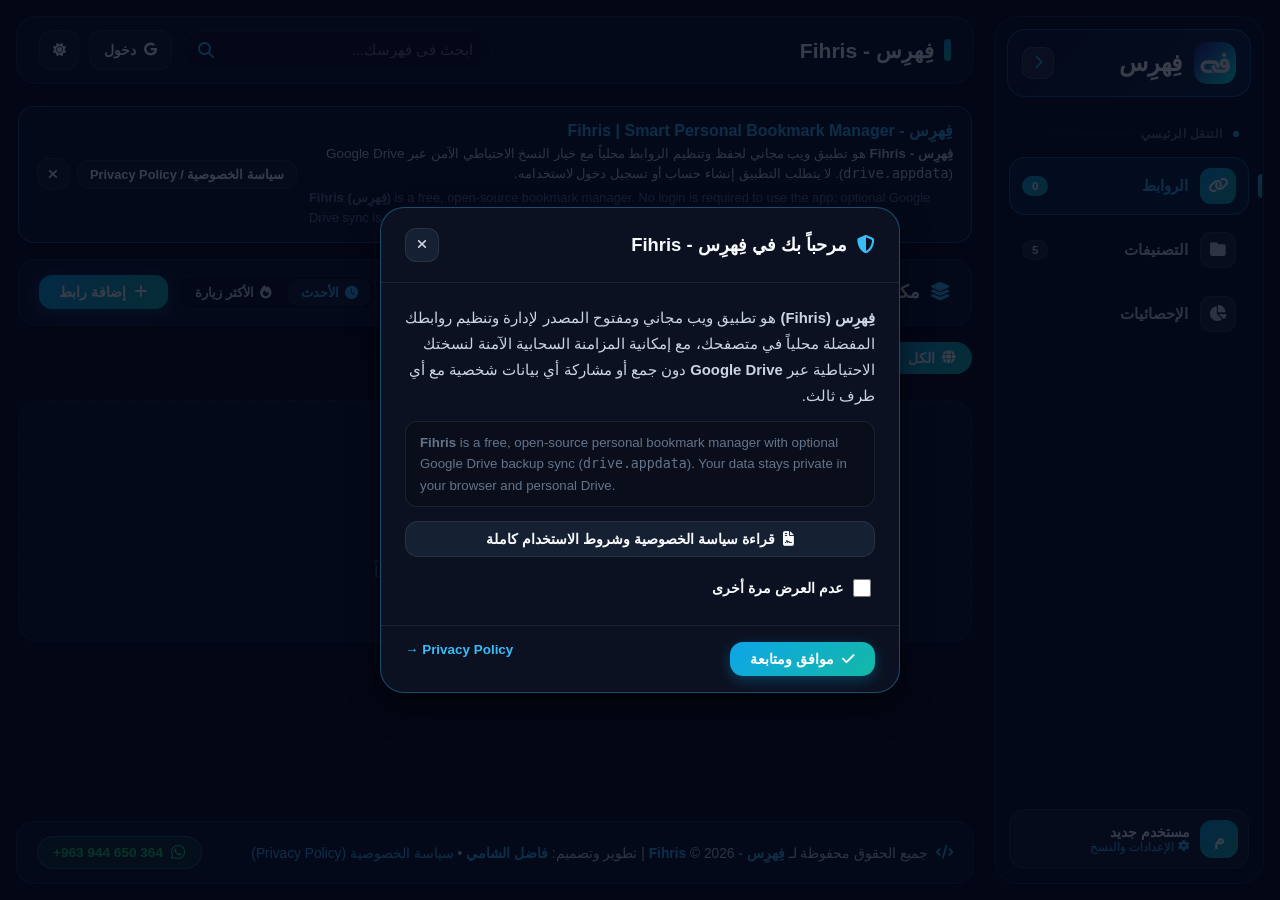
==== commit c720e6d7: "Update index.html" ====
--- a/index.html
+++ b/index.html
@@ -97,6 +97,28 @@
             </header>
 
             <div class="content-area">
+                <div id="crawlerVisibleIntro" style="background:var(--bg-surface);border:1px solid var(--border-highlight);border-radius:16px;padding:14px 18px;margin-bottom:16px;display:flex;align-items:center;justify-content:space-between;gap:12px;flex-wrap:wrap;">
+    <div style="flex:1;min-width:220px;">
+        <h2 style="font-size:1rem;font-weight:800;color:var(--primary-light);margin-bottom:4px;">
+            فِهرِس - Fihris | Smart Personal Bookmark Manager
+        </h2>
+        <p style="font-size:0.84rem;color:var(--text-secondary);line-height:1.5;margin:0;">
+            <strong>فِهرِس - Fihris</strong> هو تطبيق ويب مجاني لحفظ وتنظيم الروابط محلياً مع خيار النسخ الاحتياطي الآمن عبر Google Drive (<code>drive.appdata</code>). لا يتطلب التطبيق إنشاء حساب أو تسجيل دخول لاستخدامه.
+            <br>
+            <span dir="ltr" style="display:inline-block;font-size:0.8rem;color:var(--text-muted);margin-top:4px;">
+                <strong>Fihris (فِهرِس)</strong> is a free, open-source bookmark manager. No login is required to use the app; optional Google Drive sync is used solely for personal backup.
+            </span>
+        </p>
+    </div>
+    <div style="display:flex;align-items:center;gap:8px;">
+        <a href="privacy.html" class="btn btn-secondary" style="text-decoration:none;font-size:0.8rem;padding:6px 12px;">
+            سياسة الخصوصية / Privacy Policy
+        </a>
+        <button type="button" onclick="this.closest('#crawlerVisibleIntro').style.display='none'" class="nav-btn" title="إخفاء" style="width:32px;height:32px;">
+            <i class="fas fa-times"></i>
+        </button>
+    </div>
+</div>
                 <!-- واجهة الروابط الموحدة -->
                 <div class="view-section active" id="dashboardView">
                     <div class="pinned-favorites-wrapper" id="pinnedFavoritesSection" style="display:none;">
--- a/style.css
+++ b/style.css
@@ -1162,14 +1162,76 @@
 }
 .google-nav-btn img { width: 22px; height: 22px; border-radius: 50%; object-fit: cover; }
 
+/* ===== تنسيق ومحاذاة زر تسجيل الدخول عبر Google ===== */
+#googleLoggedOutBox.setting-item {
+    display: flex !important;
+    flex-direction: row !important;
+    align-items: center !important;
+    justify-content: space-between !important;
+    flex-wrap: nowrap !important;
+    gap: 16px !important;
+    width: 100% !important;
+}
+
+#googleLoggedOutBox .setting-info {
+    flex: 1 1 auto !important;
+    text-align: right !important;
+}
+
+#googleLoggedOutBox .btn-google,
 .btn-google {
-    background: #ffffff;
-    color: #0f172a;
-    border: 1px solid var(--border);
-    box-shadow: 0 4px 12px rgba(0, 0, 0, 0.12);
-}
-.btn-google i { color: #ea4335; }
-
+    display: inline-flex !important;
+    align-items: center !important;
+    justify-content: center !important;
+    gap: 10px !important;
+    background: var(--bg-elevated) !important;
+    color: var(--text-primary) !important;
+    border: 1px solid var(--border-highlight) !important;
+    padding: 10px 20px !important;
+    border-radius: 14px !important;
+    font-family: 'Tajawal', sans-serif !important;
+    font-size: 0.9rem !important;
+    font-weight: 800 !important;
+    cursor: pointer !important;
+    box-shadow: 0 4px 14px rgba(14, 165, 233, 0.15) !important;
+    transition: all 0.2s var(--ease-snappy) !important;
+    margin-right: auto !important;
+    margin-left: 0 !important;
+    flex-shrink: 0 !important;
+    white-space: nowrap !important;
+}
+
+#googleLoggedOutBox .btn-google:hover,
+.btn-google:hover {
+    background: linear-gradient(135deg, var(--primary), var(--accent)) !important;
+    color: #ffffff !important;
+    border-color: transparent !important;
+    transform: translateY(-2px) !important;
+    box-shadow: 0 6px 18px rgba(14, 165, 233, 0.35) !important;
+}
+
+#googleLoggedOutBox .btn-google i,
+.btn-google i {
+    color: var(--primary-light) !important;
+    font-size: 1.05rem !important;
+    transition: color 0.2s ease !important;
+}
+
+#googleLoggedOutBox .btn-google:hover i,
+.btn-google:hover i {
+    color: #ffffff !important;
+}
+
+/* تجاوب الشاشات الصغيرة جداً (الجوال) */
+@media (max-width: 540px) {
+    #googleLoggedOutBox.setting-item {
+        flex-wrap: wrap !important;
+    }
+    #googleLoggedOutBox .btn-google {
+        width: 100% !important;
+        margin-right: 0 !important;
+    }
+}
 .google-profile-card {
     display: flex;
     align-items: center;
@@ -1383,3 +1445,42 @@
     min-width: 210px;
 }
 .sync-select:focus { outline: none; border-color: var(--primary); }
+/* ===== نافذة سياسة الخصوصية والترحيب المنبثقة ===== */
+.privacy-welcome-modal {
+    max-width: 520px;
+}
+.privacy-modal-intro p {
+    font-size: 0.93rem;
+    color: var(--text-secondary);
+    line-height: 1.75;
+    margin-bottom: 12px;
+}
+.privacy-modal-intro .en-note {
+    font-size: 0.83rem;
+    color: var(--text-muted);
+    background: var(--input-bg);
+    padding: 10px 14px;
+    border-radius: 12px;
+    border: 1px solid var(--border);
+    line-height: 1.6;
+}
+.privacy-modal-links {
+    margin: 14px 0 16px;
+}
+.dont-show-label {
+    display: inline-flex;
+    align-items: center;
+    gap: 10px;
+    cursor: pointer;
+    font-size: 0.9rem;
+    font-weight: 700;
+    color: var(--text-primary);
+    user-select: none;
+    padding: 6px 4px;
+}
+.dont-show-label input[type="checkbox"] {
+    width: 18px;
+    height: 18px;
+    accent-color: var(--primary);
+    cursor: pointer;
+}
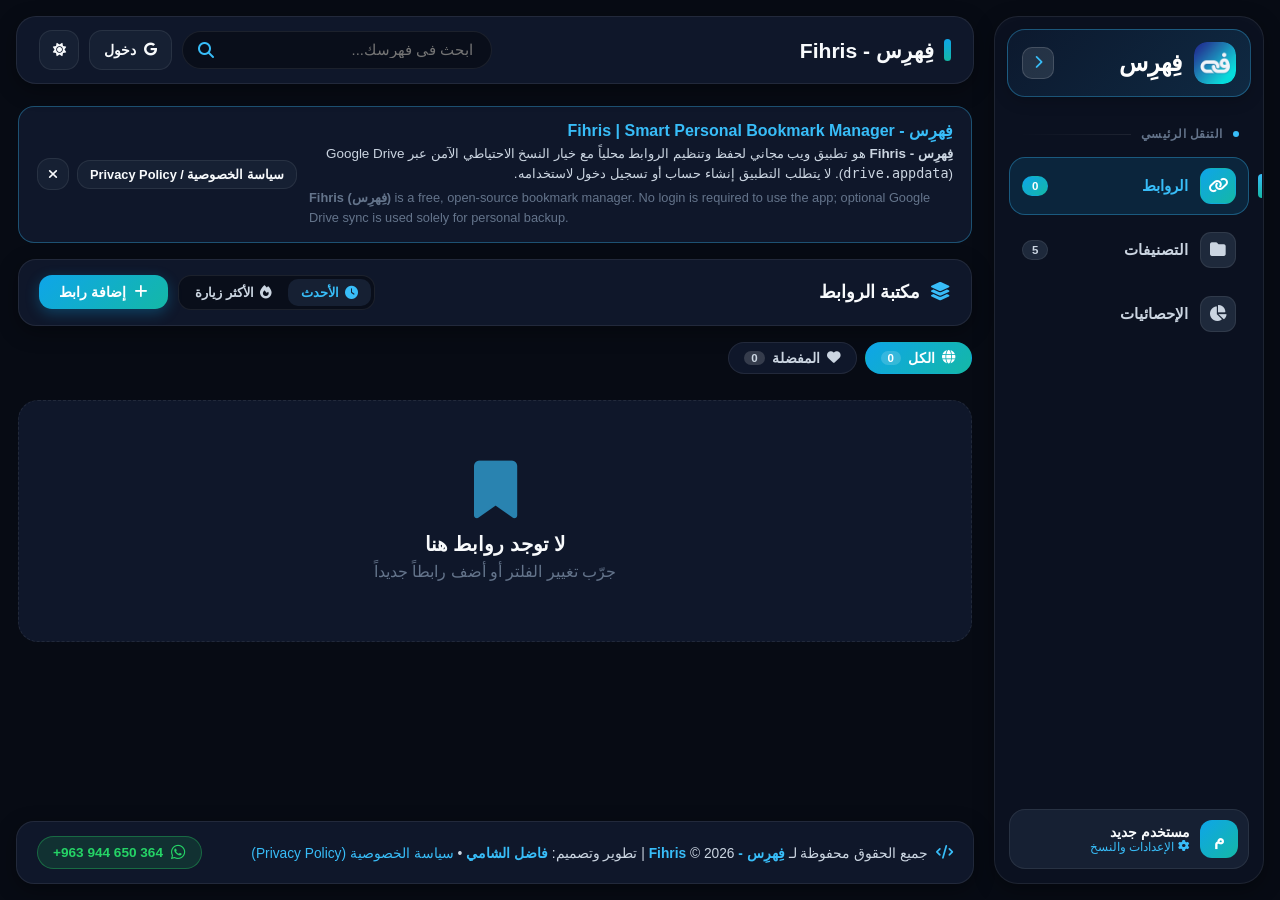
==== commit f8df2e6a: "Update index.html" ====
--- a/index.html
+++ b/index.html
@@ -97,28 +97,35 @@
             </header>
 
             <div class="content-area">
-                <div id="crawlerVisibleIntro" style="background:var(--bg-surface);border:1px solid var(--border-highlight);border-radius:16px;padding:14px 18px;margin-bottom:16px;display:flex;align-items:center;justify-content:space-between;gap:12px;flex-wrap:wrap;">
-    <div style="flex:1;min-width:220px;">
-        <h2 style="font-size:1rem;font-weight:800;color:var(--primary-light);margin-bottom:4px;">
-            فِهرِس - Fihris | Smart Personal Bookmark Manager
-        </h2>
-        <p style="font-size:0.84rem;color:var(--text-secondary);line-height:1.5;margin:0;">
-            <strong>فِهرِس - Fihris</strong> هو تطبيق ويب مجاني لحفظ وتنظيم الروابط محلياً مع خيار النسخ الاحتياطي الآمن عبر Google Drive (<code>drive.appdata</code>). لا يتطلب التطبيق إنشاء حساب أو تسجيل دخول لاستخدامه.
-            <br>
-            <span dir="ltr" style="display:inline-block;font-size:0.8rem;color:var(--text-muted);margin-top:4px;">
-                <strong>Fihris (فِهرِس)</strong> is a free, open-source bookmark manager. No login is required to use the app; optional Google Drive sync is used solely for personal backup.
-            </span>
-        </p>
-    </div>
-    <div style="display:flex;align-items:center;gap:8px;">
-        <a href="privacy.html" class="btn btn-secondary" style="text-decoration:none;font-size:0.8rem;padding:6px 12px;">
-            سياسة الخصوصية / Privacy Policy
-        </a>
-        <button type="button" onclick="this.closest('#crawlerVisibleIntro').style.display='none'" class="nav-btn" title="إخفاء" style="width:32px;height:32px;">
-            <i class="fas fa-times"></i>
-        </button>
-    </div>
-</div>
+                <div id="crawlerVisibleIntro"
+                    style="background:var(--bg-surface);border:1px solid var(--border-highlight);border-radius:16px;padding:14px 18px;margin-bottom:16px;display:flex;align-items:center;justify-content:space-between;gap:12px;flex-wrap:wrap;">
+                    <div style="flex:1;min-width:220px;">
+                        <h2 style="font-size:1rem;font-weight:800;color:var(--primary-light);margin-bottom:4px;">
+                            فِهرِس - Fihris | Smart Personal Bookmark Manager
+                        </h2>
+                        <p style="font-size:0.84rem;color:var(--text-secondary);line-height:1.5;margin:0;">
+                            <strong>فِهرِس - Fihris</strong> هو تطبيق ويب مجاني لحفظ وتنظيم الروابط محلياً مع خيار النسخ
+                            الاحتياطي الآمن عبر Google Drive (<code>drive.appdata</code>). لا يتطلب التطبيق إنشاء حساب
+                            أو تسجيل دخول لاستخدامه.
+                            <br>
+                            <span dir="ltr"
+                                style="display:inline-block;font-size:0.8rem;color:var(--text-muted);margin-top:4px;">
+                                <strong>Fihris (فِهرِس)</strong> is a free, open-source bookmark manager. No login is
+                                required to use the app; optional Google Drive sync is used solely for personal backup.
+                            </span>
+                        </p>
+                    </div>
+                    <div style="display:flex;align-items:center;gap:8px;">
+                        <a href="privacy.html" class="btn btn-secondary"
+                            style="text-decoration:none;font-size:0.8rem;padding:6px 12px;">
+                            سياسة الخصوصية / Privacy Policy
+                        </a>
+                        <button type="button" onclick="this.closest('#crawlerVisibleIntro').style.display='none'"
+                            class="nav-btn" title="إخفاء" style="width:32px;height:32px;">
+                            <i class="fas fa-times"></i>
+                        </button>
+                    </div>
+                </div>
                 <!-- واجهة الروابط الموحدة -->
                 <div class="view-section active" id="dashboardView">
                     <div class="pinned-favorites-wrapper" id="pinnedFavoritesSection" style="display:none;">
@@ -370,9 +377,11 @@
             <footer class="app-footer">
                 <div class="footer-rights">
                     <i class="fas fa-code" style="color:var(--primary-light);"></i>
-                    <span class="desktop-rights">جميع الحقوق محفوظة لـ <strong>فِهرِس - Fihris</strong> © 2026 | تطوير وتصميم:
+                    <span class="desktop-rights">جميع الحقوق محفوظة لـ <strong>فِهرِس - Fihris</strong> © 2026 | تطوير
+                        وتصميم:
                         <strong>فاضل الشامي</strong> • <a href="privacy.html"
-                            style="color:var(--primary-light);text-decoration:none;">سياسة الخصوصية (Privacy Policy)</a></span>
+                            style="color:var(--primary-light);text-decoration:none;">سياسة الخصوصية (Privacy
+                            Policy)</a></span>
                     <span class="mobile-rights"><strong>فِهرِس</strong> © 2026 • <a href="privacy.html"
                             style="color:var(--primary-light);text-decoration:none;">الخصوصية</a></span>
                 </div>
@@ -388,45 +397,6 @@
     <button class="mobile-fab-btn" onclick="openModal()" aria-label="إضافة رابط جديد" title="إضافة رابط جديد">
         <i class="fas fa-plus"></i>
     </button>
-
-    <!-- Privacy & Welcome Modal (نافذة منبثقة لسياسة الخصوصية والتعريف) -->
-    <div class="modal-overlay" id="privacyWelcomeModal">
-        <div class="modal privacy-welcome-modal">
-            <div class="modal-header">
-                <h2><i class="fas fa-shield-alt"></i> مرحباً بك في فِهرِس - Fihris</h2>
-                <button class="modal-close" onclick="closePrivacyModal()" aria-label="إغلاق"><i class="fas fa-times"></i></button>
-            </div>
-            <div class="modal-body">
-                <div class="privacy-modal-intro">
-                    <p>
-                        <strong>فِهرِس (Fihris)</strong> هو تطبيق ويب مجاني ومفتوح المصدر لإدارة وتنظيم روابطك المفضلة محلياً في متصفحك، مع إمكانية المزامنة السحابية الآمنة لنسختك الاحتياطية عبر <strong>Google Drive</strong> دون جمع أو مشاركة أي بيانات شخصية مع أي طرف ثالث.
-                    </p>
-                    <p dir="ltr" class="en-note">
-                        <strong>Fihris</strong> is a free, open-source personal bookmark manager with optional Google Drive backup sync (<code>drive.appdata</code>). Your data stays private in your browser and personal Drive.
-                    </p>
-                </div>
-
-                <div class="privacy-modal-links">
-                    <a href="privacy.html" class="btn btn-secondary" style="text-decoration:none;width:100%;justify-content:center;">
-                        <i class="fas fa-file-contract"></i> قراءة سياسة الخصوصية وشروط الاستخدام كاملة
-                    </a>
-                </div>
-
-                <label class="dont-show-label" for="dontShowPrivacyAgain">
-                    <input type="checkbox" id="dontShowPrivacyAgain">
-                    <span>عدم العرض مرة أخرى</span>
-                </label>
-            </div>
-            <div class="modal-footer" style="justify-content: space-between;">
-                <button type="button" class="btn btn-primary" onclick="closePrivacyModal()">
-                    <i class="fas fa-check"></i> موافق ومتابعة
-                </button>
-                <a href="privacy.html" style="font-size:0.84rem;color:var(--primary-light);text-decoration:none;font-weight:700;">
-                    Privacy Policy &rarr;
-                </a>
-            </div>
-        </div>
-    </div>
 
     <!-- Add/Edit Link Modal -->
     <div class="modal-overlay" id="linkModal">
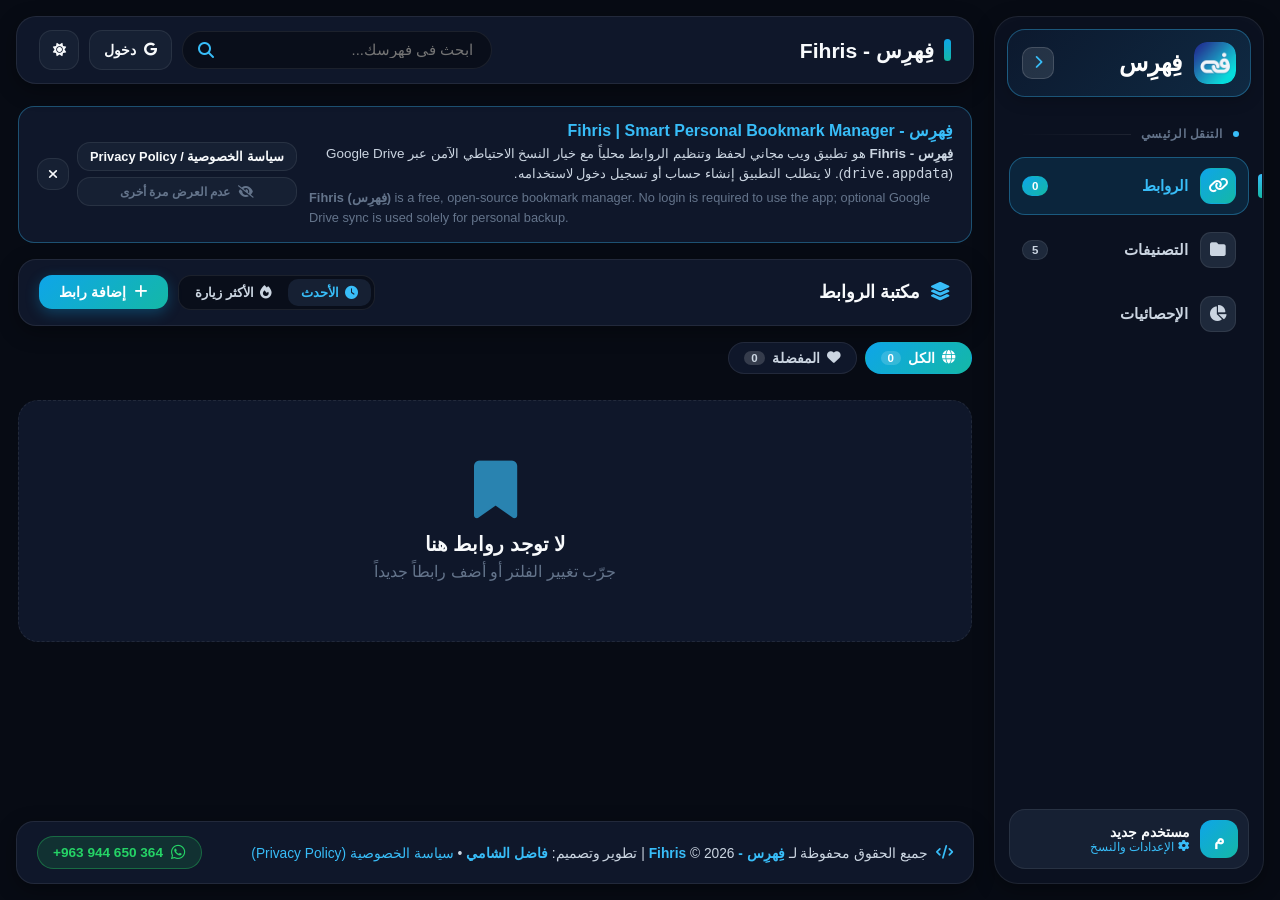
==== commit e96c04c8: "Update index.html" ====
--- a/index.html
+++ b/index.html
@@ -28,6 +28,18 @@
 </head>
 
 <body data-theme="dark">
+    <script>
+        (function () {
+            var savedTheme = localStorage.getItem('linkvault_theme') || 'dark';
+            document.documentElement.setAttribute('data-theme', savedTheme);
+            document.body.setAttribute('data-theme', savedTheme);
+            if (localStorage.getItem('fahras_hide_intro') === '1') {
+                var st = document.createElement('style');
+                st.textContent = '#crawlerVisibleIntro { display: none !important; }';
+                document.head.appendChild(st);
+            }
+        })();
+    </script>
 
     <!-- طبقة التعتيم الخلفية للقائمة الجانبية في الهواتف -->
     <div class="sidebar-overlay" id="sidebarOverlay" onclick="toggleMobileSidebar()"></div>
@@ -116,12 +128,18 @@
                         </p>
                     </div>
                     <div style="display:flex;align-items:center;gap:8px;">
-                        <a href="privacy.html" class="btn btn-secondary"
-                            style="text-decoration:none;font-size:0.8rem;padding:6px 12px;">
-                            سياسة الخصوصية / Privacy Policy
-                        </a>
-                        <button type="button" onclick="this.closest('#crawlerVisibleIntro').style.display='none'"
-                            class="nav-btn" title="إخفاء" style="width:32px;height:32px;">
+                        <div style="display:flex;flex-direction:column;gap:6px;">
+                            <a href="privacy.html" class="btn btn-secondary"
+                                style="text-decoration:none;font-size:0.8rem;padding:6px 12px;justify-content:center;">
+                                سياسة الخصوصية / Privacy Policy
+                            </a>
+                            <button type="button" onclick="dismissIntroBanner(true)" class="btn btn-secondary"
+                                style="font-size:0.78rem;padding:6px 12px;color:var(--text-muted);justify-content:center;">
+                                <i class="fas fa-eye-slash"></i> عدم العرض مرة أخرى
+                            </button>
+                        </div>
+                        <button type="button" onclick="dismissIntroBanner(false)" class="nav-btn" title="إخفاء مؤقت"
+                            style="width:32px;height:32px;">
                             <i class="fas fa-times"></i>
                         </button>
                     </div>
@@ -256,7 +274,7 @@
                                 <div class="google-profile-info">
                                     <h4 id="googleUserName">اسم المستخدم</h4>
                                     <p id="googleUserEmail">user@gmail.com</p>
-                                    <span class="sync-badge" id="lastSyncLabel"><i class="fas fa-cloud-check"></i> متصل
+                                    <span class="sync-badge" id="lastSyncLabel"><i class="fas fa-check-circle"></i> متصل
                                         بـ Google Drive</span>
                                 </div>
                             </div>
@@ -351,7 +369,8 @@
                                     style="text-decoration:none;padding:7px 14px;font-size:0.84rem;">
                                     <i class="fas fa-shield-alt"></i> سياسة الخصوصية
                                 </a>
-                                <a href="https://wa.me/963944650364" target="_blank" class="whatsapp-pill">
+                                <a href="https://wa.me/963944650364" target="_blank" rel="noopener noreferrer"
+                                    class="whatsapp-pill">
                                     <i class="fab fa-whatsapp"></i>
                                     <span>+963 944 650 364</span>
                                 </a>
@@ -385,7 +404,8 @@
                     <span class="mobile-rights"><strong>فِهرِس</strong> © 2026 • <a href="privacy.html"
                             style="color:var(--primary-light);text-decoration:none;">الخصوصية</a></span>
                 </div>
-                <a href="https://wa.me/963944650364" target="_blank" class="whatsapp-pill" title="راسلني عبر واتساب">
+                <a href="https://wa.me/963944650364" target="_blank" rel="noopener noreferrer" class="whatsapp-pill"
+                    title="راسلني عبر واتساب">
                     <i class="fab fa-whatsapp"></i>
                     <span class="wa-number">+963 944 650 364</span>
                 </a>
--- a/style.css
+++ b/style.css
@@ -53,7 +53,13 @@
     -webkit-tap-highlight-color: transparent;
 }
 
-button, a, .link-card, .pinned-item, .filter-chip, .user-info, .category-card {
+button,
+a,
+.link-card,
+.pinned-item,
+.filter-chip,
+.user-info,
+.category-card {
     touch-action: manipulation;
 }
 
@@ -66,9 +72,19 @@
     overflow-x: hidden;
 }
 
-::-webkit-scrollbar { width: 6px; height: 6px; }
-::-webkit-scrollbar-track { background: transparent; }
-::-webkit-scrollbar-thumb { background: var(--border-highlight); border-radius: 10px; }
+::-webkit-scrollbar {
+    width: 6px;
+    height: 6px;
+}
+
+::-webkit-scrollbar-track {
+    background: transparent;
+}
+
+::-webkit-scrollbar-thumb {
+    background: var(--border-highlight);
+    border-radius: 10px;
+}
 
 .app-container {
     display: flex;
@@ -89,6 +105,7 @@
     will-change: opacity;
     transition: opacity 0.2s ease;
 }
+
 .sidebar-overlay.active {
     display: block;
     opacity: 1;
@@ -113,7 +130,10 @@
     overflow-y: auto;
     box-shadow: var(--shadow);
 }
-.sidebar.collapsed { width: 82px; }
+
+.sidebar.collapsed {
+    width: 82px;
+}
 
 /* ===== بانر ترويسة القائمة الجانبية مع الصورة ===== */
 .sidebar-header {
@@ -242,6 +262,7 @@
     flex-direction: column;
     gap: 6px;
 }
+
 .section-title {
     font-size: 0.72rem;
     font-weight: 800;
@@ -253,6 +274,7 @@
     gap: 10px;
     letter-spacing: 0.5px;
 }
+
 .section-title::before {
     content: '';
     width: 6px;
@@ -260,6 +282,7 @@
     border-radius: 50%;
     background: var(--primary-light);
 }
+
 .section-title::after {
     content: '';
     flex: 1;
@@ -281,6 +304,7 @@
     font-size: 0.95rem;
     border: 1px solid transparent;
 }
+
 .nav-item::before {
     content: '';
     position: absolute;
@@ -293,6 +317,7 @@
     background: linear-gradient(to bottom, var(--primary-light), var(--accent));
     transition: transform 0.2s var(--ease-snappy);
 }
+
 .nav-item i {
     width: 36px;
     height: 36px;
@@ -305,7 +330,12 @@
     font-size: 0.98rem;
     flex-shrink: 0;
 }
-.nav-item .nav-text { font-weight: 600; white-space: nowrap; }
+
+.nav-item .nav-text {
+    font-weight: 600;
+    white-space: nowrap;
+}
+
 .nav-item .badge {
     margin-right: auto;
     background: var(--bg-hover);
@@ -316,37 +346,65 @@
     border-radius: 10px;
     font-weight: 800;
 }
+
 .nav-item:hover {
     background: rgba(14, 165, 233, 0.08);
     border-color: rgba(14, 165, 233, 0.2);
     color: var(--text-primary);
 }
+
 .nav-item.active {
     background: rgba(14, 165, 233, 0.14);
     border-color: rgba(56, 189, 248, 0.35);
     color: var(--text-primary);
 }
-.nav-item.active::before { transform: translateY(-50%) scaleY(1); }
+
+.nav-item.active::before {
+    transform: translateY(-50%) scaleY(1);
+}
+
 .nav-item.active i {
     background: linear-gradient(135deg, var(--primary), var(--accent));
     color: #ffffff !important;
     border-color: transparent;
 }
-.nav-item.active .nav-text { font-weight: 800; color: var(--primary-light); }
+
+.nav-item.active .nav-text {
+    font-weight: 800;
+    color: var(--primary-light);
+}
+
 .nav-item.active .badge {
     background: linear-gradient(135deg, var(--primary), var(--accent));
     color: #ffffff !important;
     border-color: transparent;
 }
 
-.sidebar.collapsed .nav-item { justify-content: center; padding: 8px; }
-.sidebar.collapsed .nav-item i { width: 40px; height: 40px; border-radius: 13px; }
+.sidebar.collapsed .nav-item {
+    justify-content: center;
+    padding: 8px;
+}
+
+.sidebar.collapsed .nav-item i {
+    width: 40px;
+    height: 40px;
+    border-radius: 13px;
+}
+
 .sidebar.collapsed .badge {
-    position: absolute; top: 2px; left: 4px; font-size: 0.6rem; padding: 1px 5px; border-radius: 8px;
+    position: absolute;
+    top: 2px;
+    left: 4px;
+    font-size: 0.6rem;
+    padding: 1px 5px;
+    border-radius: 8px;
 }
 
 /* ===== تذييل الشريط الجانبي ===== */
-.sidebar-footer { padding: 14px; }
+.sidebar-footer {
+    padding: 14px;
+}
+
 .user-info {
     display: flex;
     align-items: center;
@@ -358,15 +416,19 @@
     cursor: pointer;
     transition: border-color 0.2s ease, background-color 0.2s ease;
 }
-.user-info:hover, .user-info.active-settings {
+
+.user-info:hover,
+.user-info.active-settings {
     border-color: var(--primary);
     background: rgba(14, 165, 233, 0.12);
 }
+
 .sidebar.collapsed .sidebar-footer {
     padding: 12px 10px;
     display: flex;
     justify-content: center;
 }
+
 .sidebar.collapsed .user-info {
     width: 52px;
     height: 52px;
@@ -376,20 +438,41 @@
     align-items: center;
     border-radius: 16px;
 }
+
 .user-avatar {
-    width: 38px; height: 38px;
+    width: 38px;
+    height: 38px;
     border-radius: 12px;
     background: linear-gradient(135deg, var(--primary), var(--accent));
     display: flex;
     align-items: center;
     justify-content: center;
-    font-weight: 900; color: white;
+    font-weight: 900;
+    color: white;
     flex-shrink: 0;
     font-size: 1.05rem;
 }
-.user-details { flex: 1; overflow: hidden; }
-.user-name { font-weight: 800; font-size: 0.88rem; white-space: nowrap; overflow: hidden; text-overflow: ellipsis; }
-.user-role { font-size: 0.72rem; color: var(--primary-light); display: flex; align-items: center; gap: 4px; }
+
+.user-details {
+    flex: 1;
+    overflow: hidden;
+}
+
+.user-name {
+    font-weight: 800;
+    font-size: 0.88rem;
+    white-space: nowrap;
+    overflow: hidden;
+    text-overflow: ellipsis;
+}
+
+.user-role {
+    font-size: 0.72rem;
+    color: var(--primary-light);
+    display: flex;
+    align-items: center;
+    gap: 4px;
+}
 
 /* ===== المحتوى الرئيسي والشريط العلوي ===== */
 .main-content {
@@ -402,7 +485,10 @@
     flex-direction: column;
     gap: 20px;
 }
-.sidebar.collapsed + .main-content { margin-right: 102px; }
+
+.sidebar.collapsed+.main-content {
+    margin-right: 102px;
+}
 
 .navbar {
     height: 68px;
@@ -419,7 +505,13 @@
     box-shadow: var(--shadow);
     gap: 16px;
 }
-.navbar-left { display: flex; align-items: center; gap: 14px; }
+
+.navbar-left {
+    display: flex;
+    align-items: center;
+    gap: 14px;
+}
+
 .page-title {
     font-size: 1.32rem;
     font-weight: 900;
@@ -428,16 +520,26 @@
     gap: 10px;
     white-space: nowrap;
 }
+
 .page-title::before {
     content: '';
-    width: 7px; height: 22px;
+    width: 7px;
+    height: 22px;
     border-radius: 6px;
     background: linear-gradient(to bottom, var(--primary), var(--accent));
 }
 
-.navbar-right { display: flex; align-items: center; gap: 10px; }
-
-.search-bar { position: relative; width: 310px; }
+.navbar-right {
+    display: flex;
+    align-items: center;
+    gap: 10px;
+}
+
+.search-bar {
+    position: relative;
+    width: 310px;
+}
+
 .search-bar input {
     width: 100%;
     padding: 10px 18px 10px 42px;
@@ -449,19 +551,23 @@
     font-size: 0.92rem;
     transition: border-color 0.2s ease;
 }
+
 .search-bar input:focus {
     outline: none;
     border-color: var(--primary);
 }
+
 .search-bar i {
     position: absolute;
-    left: 16px; top: 50%;
+    left: 16px;
+    top: 50%;
     transform: translateY(-50%);
     color: var(--primary-light);
 }
 
 .nav-btn {
-    width: 40px; height: 40px;
+    width: 40px;
+    height: 40px;
     border-radius: 13px;
     background: var(--bg-elevated);
     border: 1px solid var(--border);
@@ -473,6 +579,7 @@
     transition: background-color 0.2s ease, color 0.2s ease;
     flex-shrink: 0;
 }
+
 .nav-btn:hover {
     background: var(--primary);
     color: white;
@@ -481,12 +588,21 @@
 
 .mobile-menu-btn {
     display: none;
-    width: 40px; height: 40px; border-radius: 12px;
-    background: var(--bg-elevated); border: 1px solid var(--border); color: var(--text-primary);
-    align-items: center; justify-content: center; cursor: pointer;
+    width: 40px;
+    height: 40px;
+    border-radius: 12px;
+    background: var(--bg-elevated);
+    border: 1px solid var(--border);
+    color: var(--text-primary);
+    align-items: center;
+    justify-content: center;
+    cursor: pointer;
     flex-shrink: 0;
 }
-.mobile-menu-btn:active { transform: scale(0.94); }
+
+.mobile-menu-btn:active {
+    transform: scale(0.94);
+}
 
 /* ===== منطقة المحتوى ===== */
 .content-area {
@@ -495,8 +611,14 @@
     width: 100%;
     padding: 2px;
 }
-.view-section { display: none; }
-.view-section.active { display: block; }
+
+.view-section {
+    display: none;
+}
+
+.view-section.active {
+    display: block;
+}
 
 /* ===== شريط المفضلة المثبتة ===== */
 .pinned-favorites-wrapper {
@@ -507,12 +629,14 @@
     margin-bottom: 18px;
     box-shadow: var(--shadow);
 }
+
 .pinned-header {
     display: flex;
     align-items: center;
     justify-content: space-between;
     margin-bottom: 10px;
 }
+
 .pinned-title {
     font-size: 0.9rem;
     font-weight: 800;
@@ -521,7 +645,11 @@
     align-items: center;
     gap: 8px;
 }
-.pinned-title i { color: var(--secondary); }
+
+.pinned-title i {
+    color: var(--secondary);
+}
+
 .pinned-strip {
     display: flex;
     align-items: center;
@@ -530,8 +658,15 @@
     padding-bottom: 4px;
     -webkit-overflow-scrolling: touch;
 }
-.pinned-strip::-webkit-scrollbar { height: 4px; }
-.pinned-strip::-webkit-scrollbar-thumb { background: rgba(244, 63, 94, 0.4); border-radius: 10px; }
+
+.pinned-strip::-webkit-scrollbar {
+    height: 4px;
+}
+
+.pinned-strip::-webkit-scrollbar-thumb {
+    background: rgba(244, 63, 94, 0.4);
+    border-radius: 10px;
+}
 
 .pinned-item {
     flex-shrink: 0;
@@ -547,10 +682,12 @@
     min-width: 160px;
     max-width: 215px;
 }
+
 .pinned-item:hover {
     transform: translateY(-2px);
     border-color: var(--secondary);
 }
+
 .pinned-favicon {
     width: 32px;
     height: 32px;
@@ -562,9 +699,24 @@
     justify-content: center;
     flex-shrink: 0;
 }
-.pinned-favicon img { width: 19px; height: 19px; object-fit: contain; border-radius: 4px; }
-.pinned-favicon i { color: var(--secondary); font-size: 0.9rem; }
-.pinned-info { overflow: hidden; flex: 1; }
+
+.pinned-favicon img {
+    width: 19px;
+    height: 19px;
+    object-fit: contain;
+    border-radius: 4px;
+}
+
+.pinned-favicon i {
+    color: var(--secondary);
+    font-size: 0.9rem;
+}
+
+.pinned-info {
+    overflow: hidden;
+    flex: 1;
+}
+
 .pinned-name {
     font-size: 0.86rem;
     font-weight: 800;
@@ -573,6 +725,7 @@
     overflow: hidden;
     text-overflow: ellipsis;
 }
+
 .pinned-meta {
     font-size: 0.7rem;
     color: var(--text-muted);
@@ -583,7 +736,9 @@
 
 /* ===== ترويسة القسم وأدوات الفرز والتصفية ===== */
 .section-header {
-    display: flex; align-items: center; justify-content: space-between;
+    display: flex;
+    align-items: center;
+    justify-content: space-between;
     margin-bottom: 16px;
     background: var(--bg-surface);
     padding: 15px 20px;
@@ -593,8 +748,19 @@
     gap: 12px;
     box-shadow: var(--shadow);
 }
-.section-header h2 { font-size: 1.12rem; font-weight: 800; display: flex; align-items: center; gap: 10px; }
-.section-header h2 i { color: var(--primary-light); font-size: 1.15rem; }
+
+.section-header h2 {
+    font-size: 1.12rem;
+    font-weight: 800;
+    display: flex;
+    align-items: center;
+    gap: 10px;
+}
+
+.section-header h2 i {
+    color: var(--primary-light);
+    font-size: 1.15rem;
+}
 
 .header-controls {
     display: flex;
@@ -611,6 +777,7 @@
     padding: 3px;
     gap: 3px;
 }
+
 .sort-btn {
     padding: 6px 13px;
     border-radius: 10px;
@@ -626,12 +793,19 @@
     gap: 6px;
     transition: background-color 0.2s ease, color 0.2s ease;
 }
-.sort-btn:hover { color: var(--text-primary); }
+
+.sort-btn:hover {
+    color: var(--text-primary);
+}
+
 .sort-btn.active {
     background: var(--bg-elevated);
     color: var(--primary-light);
 }
-.sort-btn.active.popular-sort { color: var(--warning); }
+
+.sort-btn.active.popular-sort {
+    color: var(--warning);
+}
 
 .filter-bar {
     display: flex;
@@ -645,8 +819,16 @@
     padding-bottom: 6px;
     -webkit-overflow-scrolling: touch;
 }
-.filter-bar::-webkit-scrollbar { height: 4px; }
-.filter-bar::-webkit-scrollbar-thumb { background: var(--border-highlight); border-radius: 10px; }
+
+.filter-bar::-webkit-scrollbar {
+    height: 4px;
+}
+
+.filter-bar::-webkit-scrollbar-thumb {
+    background: var(--border-highlight);
+    border-radius: 10px;
+}
+
 .filter-chip {
     flex-shrink: 0;
     padding: 7px 15px;
@@ -664,15 +846,18 @@
     white-space: nowrap;
     transition: border-color 0.2s ease, background-color 0.2s ease;
 }
+
 .filter-chip:hover {
     border-color: var(--primary-light);
     color: var(--text-primary);
 }
+
 .filter-chip.active {
     background: linear-gradient(135deg, var(--primary), var(--accent));
     color: #ffffff;
     border-color: transparent;
 }
+
 .filter-chip .chip-count {
     background: rgba(255, 255, 255, 0.16);
     padding: 1px 7px;
@@ -681,21 +866,49 @@
 }
 
 .btn {
-    padding: 9px 20px; border-radius: 13px; border: none;
-    font-family: 'Tajawal', sans-serif; font-weight: 700; font-size: 0.9rem;
-    cursor: pointer; display: inline-flex; align-items: center; gap: 8px;
+    padding: 9px 20px;
+    border-radius: 13px;
+    border: none;
+    font-family: 'Tajawal', sans-serif;
+    font-weight: 700;
+    font-size: 0.9rem;
+    cursor: pointer;
+    display: inline-flex;
+    align-items: center;
+    gap: 8px;
     transition: transform 0.15s ease, opacity 0.2s ease;
 }
-.btn:active { transform: scale(0.96); }
+
+.btn:active {
+    transform: scale(0.96);
+}
+
 .btn-primary {
     background: linear-gradient(135deg, var(--primary), var(--accent));
     color: white;
     box-shadow: 0 4px 14px rgba(14, 165, 233, 0.3);
 }
-.btn-secondary { background: var(--bg-elevated); color: var(--text-primary); border: 1px solid var(--border); }
-.btn-secondary:hover { border-color: var(--primary); }
-.btn-danger { background: rgba(239, 68, 68, 0.14); color: var(--danger); border: 1px solid rgba(239, 68, 68, 0.3); }
-.btn-danger:hover { background: var(--danger); color: white; }
+
+.btn-secondary {
+    background: var(--bg-elevated);
+    color: var(--text-primary);
+    border: 1px solid var(--border);
+}
+
+.btn-secondary:hover {
+    border-color: var(--primary);
+}
+
+.btn-danger {
+    background: rgba(239, 68, 68, 0.14);
+    color: var(--danger);
+    border: 1px solid rgba(239, 68, 68, 0.3);
+}
+
+.btn-danger:hover {
+    background: var(--danger);
+    color: white;
+}
 
 /* ===== بطاقات الروابط ===== */
 .cards-grid {
@@ -703,6 +916,7 @@
     grid-template-columns: repeat(auto-fill, minmax(min(100%, 325px), 1fr));
     gap: 18px;
 }
+
 .link-card {
     background: var(--bg-surface);
     border: 1px solid var(--border);
@@ -715,10 +929,12 @@
     flex-direction: column;
     box-shadow: var(--shadow);
 }
+
 .link-card:hover {
     transform: translateY(-4px);
     border-color: var(--border-highlight);
 }
+
 .card-banner {
     height: 62px;
     position: relative;
@@ -727,8 +943,10 @@
     justify-content: flex-start;
     padding: 0 18px;
 }
+
 .card-favicon {
-    width: 50px; height: 50px;
+    width: 50px;
+    height: 50px;
     background: var(--bg-surface);
     border: 2px solid var(--border);
     border-radius: 15px;
@@ -740,8 +958,18 @@
     z-index: 2;
     transform: translateY(20px);
 }
-.card-favicon img { width: 28px; height: 28px; object-fit: contain; border-radius: 6px; }
-.card-favicon i { font-size: 1.35rem; color: var(--primary-light); }
+
+.card-favicon img {
+    width: 28px;
+    height: 28px;
+    object-fit: contain;
+    border-radius: 6px;
+}
+
+.card-favicon i {
+    font-size: 1.35rem;
+    color: var(--primary-light);
+}
 
 .card-body {
     padding: 30px 18px 16px;
@@ -749,6 +977,7 @@
     display: flex;
     flex-direction: column;
 }
+
 .card-badges-top {
     position: absolute;
     top: 16px;
@@ -758,6 +987,7 @@
     align-items: center;
     gap: 6px;
 }
+
 .card-category {
     display: inline-flex;
     align-items: center;
@@ -770,6 +1000,7 @@
     font-size: 0.73rem;
     font-weight: 700;
 }
+
 .card-clicks-badge {
     display: inline-flex;
     align-items: center;
@@ -782,6 +1013,7 @@
     font-size: 0.71rem;
     font-weight: 800;
 }
+
 .card-title {
     font-size: 1.1rem;
     font-weight: 800;
@@ -789,6 +1021,7 @@
     color: var(--text-primary);
     line-height: 1.4;
 }
+
 .card-url {
     font-size: 0.79rem;
     color: var(--primary-light);
@@ -807,6 +1040,7 @@
     text-overflow: ellipsis;
     white-space: nowrap;
 }
+
 .card-description {
     font-size: 0.87rem;
     color: var(--text-secondary);
@@ -818,6 +1052,7 @@
     overflow: hidden;
     flex: 1;
 }
+
 .card-footer {
     display: flex;
     align-items: center;
@@ -826,10 +1061,23 @@
     border-top: 1px dashed var(--border);
     margin-top: auto;
 }
-.card-date { font-size: 0.75rem; color: var(--text-muted); display: flex; align-items: center; gap: 5px; }
-.card-actions { display: flex; gap: 6px; }
+
+.card-date {
+    font-size: 0.75rem;
+    color: var(--text-muted);
+    display: flex;
+    align-items: center;
+    gap: 5px;
+}
+
+.card-actions {
+    display: flex;
+    gap: 6px;
+}
+
 .card-action-btn {
-    width: 34px; height: 34px;
+    width: 34px;
+    height: 34px;
     border-radius: 10px;
     border: 1px solid var(--border);
     background: var(--bg-elevated);
@@ -841,11 +1089,27 @@
     transition: background-color 0.15s ease, color 0.15s ease;
     font-size: 0.84rem;
 }
-.card-action-btn:hover { color: white !important; border-color: transparent; }
-.card-action-btn.fav:hover { background: var(--secondary); }
-.card-action-btn.copy:hover { background: var(--success); }
-.card-action-btn.edit:hover { background: var(--primary); }
-.card-action-btn.delete:hover { background: var(--danger); }
+
+.card-action-btn:hover {
+    color: white !important;
+    border-color: transparent;
+}
+
+.card-action-btn.fav:hover {
+    background: var(--secondary);
+}
+
+.card-action-btn.copy:hover {
+    background: var(--success);
+}
+
+.card-action-btn.edit:hover {
+    background: var(--primary);
+}
+
+.card-action-btn.delete:hover {
+    background: var(--danger);
+}
 
 /* ===== التصنيفات ===== */
 .categories-grid {
@@ -853,6 +1117,7 @@
     grid-template-columns: repeat(auto-fill, minmax(min(100%, 240px), 1fr));
     gap: 16px;
 }
+
 .category-card {
     background: var(--bg-surface);
     border: 1px solid var(--border);
@@ -866,12 +1131,15 @@
     text-align: center;
     box-shadow: var(--shadow);
 }
+
 .category-card:hover {
     transform: translateY(-4px);
     border-color: var(--primary);
 }
+
 .category-icon {
-    width: 56px; height: 56px;
+    width: 56px;
+    height: 56px;
     border-radius: 18px;
     display: flex;
     align-items: center;
@@ -879,7 +1147,13 @@
     font-size: 1.5rem;
     margin-bottom: 12px;
 }
-.category-name { font-size: 1.08rem; font-weight: 800; margin-bottom: 4px; }
+
+.category-name {
+    font-size: 1.08rem;
+    font-weight: 800;
+    margin-bottom: 4px;
+}
+
 .category-count {
     font-size: 0.8rem;
     color: var(--text-muted);
@@ -887,18 +1161,39 @@
     padding: 3px 12px;
     border-radius: 50px;
 }
+
 .category-actions {
-    display: flex; gap: 8px; justify-content: center;
+    display: flex;
+    gap: 8px;
+    justify-content: center;
     margin-top: 12px;
 }
+
 .cat-action-btn {
-    width: 32px; height: 32px; border-radius: 10px;
-    border: 1px solid var(--border); background: var(--bg-elevated);
-    color: var(--text-secondary); display: flex; align-items: center; justify-content: center;
-    cursor: pointer; transition: background-color 0.15s ease, color 0.15s ease;
-}
-.cat-action-btn.edit:hover { background: var(--primary); color: white; border-color: transparent; }
-.cat-action-btn.delete:hover { background: var(--danger); color: white; border-color: transparent; }
+    width: 32px;
+    height: 32px;
+    border-radius: 10px;
+    border: 1px solid var(--border);
+    background: var(--bg-elevated);
+    color: var(--text-secondary);
+    display: flex;
+    align-items: center;
+    justify-content: center;
+    cursor: pointer;
+    transition: background-color 0.15s ease, color 0.15s ease;
+}
+
+.cat-action-btn.edit:hover {
+    background: var(--primary);
+    color: white;
+    border-color: transparent;
+}
+
+.cat-action-btn.delete:hover {
+    background: var(--danger);
+    color: white;
+    border-color: transparent;
+}
 
 /* ===== الإحصائيات ===== */
 .stats-dashboard {
@@ -907,6 +1202,7 @@
     gap: 16px;
     margin-bottom: 20px;
 }
+
 .stat-box {
     background: var(--bg-surface);
     border: 1px solid var(--border);
@@ -917,20 +1213,41 @@
     gap: 15px;
     box-shadow: var(--shadow);
 }
+
 .stat-box-icon {
-    width: 50px; height: 50px; border-radius: 15px;
-    display: flex; align-items: center; justify-content: center;
-    font-size: 1.3rem; flex-shrink: 0;
-}
-.stat-box-info { overflow: hidden; }
-.stat-box-value { font-size: 1.8rem; font-weight: 900; line-height: 1.2; }
-.stat-box-label { font-size: 0.84rem; color: var(--text-muted); font-weight: 600; margin-top: 2px; }
+    width: 50px;
+    height: 50px;
+    border-radius: 15px;
+    display: flex;
+    align-items: center;
+    justify-content: center;
+    font-size: 1.3rem;
+    flex-shrink: 0;
+}
+
+.stat-box-info {
+    overflow: hidden;
+}
+
+.stat-box-value {
+    font-size: 1.8rem;
+    font-weight: 900;
+    line-height: 1.2;
+}
+
+.stat-box-label {
+    font-size: 0.84rem;
+    color: var(--text-muted);
+    font-weight: 600;
+    margin-top: 2px;
+}
 
 .charts-grid {
     display: grid;
     grid-template-columns: repeat(2, 1fr);
     gap: 18px;
 }
+
 .chart-card {
     background: var(--bg-surface);
     border: 1px solid var(--border);
@@ -938,9 +1255,24 @@
     padding: 20px;
     box-shadow: var(--shadow);
 }
-.chart-card h3 { font-size: 1rem; font-weight: 800; margin-bottom: 14px; display: flex; align-items: center; gap: 10px; }
-.chart-card h3 i { color: var(--primary-light); }
-.chart-container { position: relative; height: 260px; }
+
+.chart-card h3 {
+    font-size: 1rem;
+    font-weight: 800;
+    margin-bottom: 14px;
+    display: flex;
+    align-items: center;
+    gap: 10px;
+}
+
+.chart-card h3 i {
+    color: var(--primary-light);
+}
+
+.chart-container {
+    position: relative;
+    height: 260px;
+}
 
 /* ===== الإعدادات ===== */
 .settings-section {
@@ -951,22 +1283,87 @@
     margin-bottom: 18px;
     box-shadow: var(--shadow);
 }
-.settings-section h3 { font-size: 1.02rem; font-weight: 800; margin-bottom: 16px; display: flex; align-items: center; gap: 10px; }
-.settings-section h3 i { color: var(--primary-light); }
-.setting-item { display: flex; align-items: center; justify-content: space-between; padding: 14px 0; border-bottom: 1px solid var(--border); gap: 12px; flex-wrap: wrap; }
-.setting-item:last-child { border-bottom: none; }
-.setting-info h4 { font-size: 0.96rem; font-weight: 700; margin-bottom: 3px; }
-.setting-info p { font-size: 0.83rem; color: var(--text-muted); }
-
-.toggle { position: relative; width: 50px; height: 27px; }
-.toggle input { opacity: 0; width: 0; height: 0; }
-.toggle-slider { position: absolute; cursor: pointer; inset: 0; background: var(--bg-hover); border: 1px solid var(--border); border-radius: 50px; transition: background-color 0.2s ease; }
+
+.settings-section h3 {
+    font-size: 1.02rem;
+    font-weight: 800;
+    margin-bottom: 16px;
+    display: flex;
+    align-items: center;
+    gap: 10px;
+}
+
+.settings-section h3 i {
+    color: var(--primary-light);
+}
+
+.setting-item {
+    display: flex;
+    align-items: center;
+    justify-content: space-between;
+    padding: 14px 0;
+    border-bottom: 1px solid var(--border);
+    gap: 12px;
+    flex-wrap: wrap;
+}
+
+.setting-item:last-child {
+    border-bottom: none;
+}
+
+.setting-info h4 {
+    font-size: 0.96rem;
+    font-weight: 700;
+    margin-bottom: 3px;
+}
+
+.setting-info p {
+    font-size: 0.83rem;
+    color: var(--text-muted);
+}
+
+.toggle {
+    position: relative;
+    width: 50px;
+    height: 27px;
+}
+
+.toggle input {
+    opacity: 0;
+    width: 0;
+    height: 0;
+}
+
+.toggle-slider {
+    position: absolute;
+    cursor: pointer;
+    inset: 0;
+    background: var(--bg-hover);
+    border: 1px solid var(--border);
+    border-radius: 50px;
+    transition: background-color 0.2s ease;
+}
+
 .toggle-slider::before {
-    content: ''; position: absolute; height: 19px; width: 19px; right: 4px; bottom: 3px;
-    background: white; border-radius: 50%; transition: transform 0.2s ease;
-}
-.toggle input:checked + .toggle-slider { background: linear-gradient(135deg, var(--primary), var(--accent)); border-color: transparent; }
-.toggle input:checked + .toggle-slider::before { transform: translateX(-22px); }
+    content: '';
+    position: absolute;
+    height: 19px;
+    width: 19px;
+    right: 4px;
+    bottom: 3px;
+    background: white;
+    border-radius: 50%;
+    transition: transform 0.2s ease;
+}
+
+.toggle input:checked+.toggle-slider {
+    background: linear-gradient(135deg, var(--primary), var(--accent));
+    border-color: transparent;
+}
+
+.toggle input:checked+.toggle-slider::before {
+    transform: translateX(-22px);
+}
 
 .import-export-area {
     background: var(--input-bg);
@@ -977,10 +1374,27 @@
     cursor: pointer;
     transition: border-color 0.2s ease;
 }
-.import-export-area:hover { border-color: var(--primary); }
-.import-export-area i { font-size: 2.1rem; color: var(--primary-light); margin-bottom: 8px; }
-.import-export-area h4 { font-size: 0.98rem; font-weight: 800; margin-bottom: 4px; }
-.import-export-area p { font-size: 0.83rem; color: var(--text-muted); }
+
+.import-export-area:hover {
+    border-color: var(--primary);
+}
+
+.import-export-area i {
+    font-size: 2.1rem;
+    color: var(--primary-light);
+    margin-bottom: 8px;
+}
+
+.import-export-area h4 {
+    font-size: 0.98rem;
+    font-weight: 800;
+    margin-bottom: 4px;
+}
+
+.import-export-area p {
+    font-size: 0.83rem;
+    color: var(--text-muted);
+}
 
 /* ===== التذييل (Footer) ===== */
 .app-footer {
@@ -998,9 +1412,10 @@
 }
 
 /* إخفاء شريط الحقوق المختصر فقط عند فتح تبويب الإعدادات */
-.content-area:has(#settingsView.active) + .app-footer {
+.content-area:has(#settingsView.active)+.app-footer {
     display: none !important;
 }
+
 .footer-rights {
     font-size: 0.86rem;
     color: var(--text-secondary);
@@ -1008,8 +1423,15 @@
     align-items: center;
     gap: 8px;
 }
-.footer-rights strong { color: var(--primary-light); font-weight: 800; }
-.mobile-rights { display: none; }
+
+.footer-rights strong {
+    color: var(--primary-light);
+    font-weight: 800;
+}
+
+.mobile-rights {
+    display: none;
+}
 
 .whatsapp-pill {
     display: inline-flex;
@@ -1025,9 +1447,19 @@
     font-weight: 800;
     transition: background-color 0.2s ease, color 0.2s ease;
 }
-.whatsapp-pill i { font-size: 1.05rem; }
-.whatsapp-pill:hover { background: var(--whatsapp); color: #ffffff; }
-.whatsapp-pill .wa-number { direction: ltr; }
+
+.whatsapp-pill i {
+    font-size: 1.05rem;
+}
+
+.whatsapp-pill:hover {
+    background: var(--whatsapp);
+    color: #ffffff;
+}
+
+.whatsapp-pill .wa-number {
+    direction: ltr;
+}
 
 /* ===== زر الإضافة العائم للجوال (FAB) ===== */
 .mobile-fab-btn {
@@ -1050,92 +1482,306 @@
     will-change: transform;
     transition: transform 0.15s ease;
 }
-.mobile-fab-btn:active { transform: scale(0.92); }
+
+.mobile-fab-btn:active {
+    transform: scale(0.92);
+}
 
 /* ===== النوافذ المنبثقة (Modals) والتنبيهات (Toasts) ===== */
 .modal-overlay {
-    display: none; position: fixed; inset: 0;
+    display: none;
+    position: fixed;
+    inset: 0;
     background: rgba(2, 6, 23, 0.78);
-    z-index: 1000; justify-content: center; align-items: center; padding: 20px;
-}
-.modal-overlay.active { display: flex; }
+    z-index: 1000;
+    justify-content: center;
+    align-items: center;
+    padding: 20px;
+}
+
+.modal-overlay.active {
+    display: flex;
+}
+
 .modal {
     background: var(--bg-sidebar);
     border: 1px solid var(--border-highlight);
     border-radius: 24px;
-    width: 100%; max-width: 480px; max-height: 90vh; overflow-y: auto;
+    width: 100%;
+    max-width: 480px;
+    max-height: 90vh;
+    overflow-y: auto;
     box-shadow: var(--shadow-lg);
     will-change: transform, opacity;
     animation: slideUp 0.22s var(--ease-snappy);
 }
+
 @keyframes slideUp {
-    from { opacity: 0; transform: translateY(24px); }
-    to { opacity: 1; transform: translateY(0); }
-}
+    from {
+        opacity: 0;
+        transform: translateY(24px);
+    }
+
+    to {
+        opacity: 1;
+        transform: translateY(0);
+    }
+}
+
 .modal-header {
-    padding: 20px 24px; border-bottom: 1px solid var(--border);
-    display: flex; align-items: center; justify-content: space-between;
-}
-.modal-header h2 { font-size: 1.15rem; font-weight: 800; display: flex; align-items: center; gap: 10px; }
-.modal-header h2 i { color: var(--primary-light); }
+    padding: 20px 24px;
+    border-bottom: 1px solid var(--border);
+    display: flex;
+    align-items: center;
+    justify-content: space-between;
+}
+
+.modal-header h2 {
+    font-size: 1.15rem;
+    font-weight: 800;
+    display: flex;
+    align-items: center;
+    gap: 10px;
+}
+
+.modal-header h2 i {
+    color: var(--primary-light);
+}
+
 .modal-close {
-    width: 34px; height: 34px; border-radius: 11px; background: var(--bg-elevated);
-    border: 1px solid var(--border); color: var(--text-secondary);
-    display: flex; align-items: center; justify-content: center; cursor: pointer;
-}
-.modal-close:hover { background: var(--danger); color: white; border-color: transparent; }
-.modal-body { padding: 22px 24px; }
-.form-group { margin-bottom: 16px; }
-.form-group label { display: block; margin-bottom: 7px; font-weight: 700; font-size: 0.87rem; color: var(--text-secondary); }
-.form-group input, .form-group textarea, .form-group select {
-    width: 100%; padding: 11px 15px; background: var(--input-bg);
-    border: 1px solid var(--border); border-radius: 13px;
-    color: var(--text-primary); font-family: 'Tajawal', sans-serif; font-size: 0.94rem;
-}
-.form-group input:focus, .form-group textarea:focus, .form-group select:focus {
-    outline: none; border-color: var(--primary);
-}
-.form-group textarea { resize: vertical; min-height: 85px; }
-.form-row { display: grid; grid-template-columns: 1fr 1fr; gap: 12px; }
-.modal-footer { padding: 16px 24px; border-top: 1px solid var(--border); display: flex; justify-content: flex-start; gap: 10px; }
-
-.color-options { display: flex; gap: 10px; margin-top: 8px; flex-wrap: wrap; }
-.color-option { width: 32px; height: 32px; border-radius: 11px; cursor: pointer; border: 3px solid transparent; }
-.color-option.selected { border-color: white; transform: scale(1.12); box-shadow: 0 0 0 2px var(--primary); }
-
-#confirmModal .modal { max-width: 410px; text-align: center; }
-#confirmModal .modal-body { padding: 28px 22px; font-size: 1rem; line-height: 1.6; }
-#confirmModal .modal-footer { justify-content: center; }
-
-.toast-container { position: fixed; bottom: 24px; left: 24px; z-index: 2000; display: flex; flex-direction: column; gap: 10px; }
+    width: 34px;
+    height: 34px;
+    border-radius: 11px;
+    background: var(--bg-elevated);
+    border: 1px solid var(--border);
+    color: var(--text-secondary);
+    display: flex;
+    align-items: center;
+    justify-content: center;
+    cursor: pointer;
+}
+
+.modal-close:hover {
+    background: var(--danger);
+    color: white;
+    border-color: transparent;
+}
+
+.modal-body {
+    padding: 22px 24px;
+}
+
+.form-group {
+    margin-bottom: 16px;
+}
+
+.form-group label {
+    display: block;
+    margin-bottom: 7px;
+    font-weight: 700;
+    font-size: 0.87rem;
+    color: var(--text-secondary);
+}
+
+.form-group input,
+.form-group textarea,
+.form-group select {
+    width: 100%;
+    padding: 11px 15px;
+    background: var(--input-bg);
+    border: 1px solid var(--border);
+    border-radius: 13px;
+    color: var(--text-primary);
+    font-family: 'Tajawal', sans-serif;
+    font-size: 0.94rem;
+}
+
+.form-group input:focus,
+.form-group textarea:focus,
+.form-group select:focus {
+    outline: none;
+    border-color: var(--primary);
+}
+
+.form-group textarea {
+    resize: vertical;
+    min-height: 85px;
+}
+
+.form-row {
+    display: grid;
+    grid-template-columns: 1fr 1fr;
+    gap: 12px;
+}
+
+.modal-footer {
+    padding: 16px 24px;
+    border-top: 1px solid var(--border);
+    display: flex;
+    justify-content: flex-start;
+    gap: 10px;
+}
+
+.color-options {
+    display: flex;
+    gap: 10px;
+    margin-top: 8px;
+    flex-wrap: wrap;
+}
+
+.color-option {
+    width: 32px;
+    height: 32px;
+    border-radius: 11px;
+    cursor: pointer;
+    border: 3px solid transparent;
+}
+
+.color-option.selected {
+    border-color: white;
+    transform: scale(1.12);
+    box-shadow: 0 0 0 2px var(--primary);
+}
+
+#confirmModal .modal {
+    max-width: 410px;
+    text-align: center;
+}
+
+#confirmModal .modal-body {
+    padding: 28px 22px;
+    font-size: 1rem;
+    line-height: 1.6;
+}
+
+#confirmModal .modal-footer {
+    justify-content: center;
+}
+
+.toast-container {
+    position: fixed;
+    bottom: 24px;
+    left: 24px;
+    z-index: 2000;
+    display: flex;
+    flex-direction: column;
+    gap: 10px;
+}
+
 .toast {
     background: var(--bg-sidebar);
     border: 1px solid var(--border-highlight);
     border-radius: 15px;
     padding: 13px 16px;
-    display: flex; align-items: center; gap: 12px;
+    display: flex;
+    align-items: center;
+    gap: 12px;
     box-shadow: var(--shadow-lg);
     animation: toastIn 0.25s ease;
-    min-width: 280px; max-width: 360px;
-}
-.toast.hiding { animation: toastOut 0.25s ease forwards; }
-@keyframes toastIn { from { transform: translateX(-100%); opacity: 0; } to { transform: translateX(0); opacity: 1; } }
-@keyframes toastOut { from { transform: translateX(0); opacity: 1; } to { transform: translateX(-100%); opacity: 0; } }
-.toast-icon { width: 36px; height: 36px; border-radius: 11px; display: flex; align-items: center; justify-content: center; font-size: 0.95rem; flex-shrink: 0; }
-.toast.success .toast-icon { background: rgba(16, 185, 129, 0.2); color: var(--success); }
-.toast.error .toast-icon { background: rgba(239, 68, 68, 0.2); color: var(--danger); }
-.toast.info .toast-icon { background: rgba(14, 165, 233, 0.2); color: var(--primary-light); }
-.toast-content { flex: 1; }
-.toast-title { font-weight: 800; font-size: 0.9rem; margin-bottom: 2px; }
-.toast-message { font-size: 0.82rem; color: var(--text-secondary); }
-.toast-close { background: none; border: none; color: var(--text-muted); cursor: pointer; padding: 4px; }
+    min-width: 280px;
+    max-width: 360px;
+}
+
+.toast.hiding {
+    animation: toastOut 0.25s ease forwards;
+}
+
+@keyframes toastIn {
+    from {
+        transform: translateX(-100%);
+        opacity: 0;
+    }
+
+    to {
+        transform: translateX(0);
+        opacity: 1;
+    }
+}
+
+@keyframes toastOut {
+    from {
+        transform: translateX(0);
+        opacity: 1;
+    }
+
+    to {
+        transform: translateX(-100%);
+        opacity: 0;
+    }
+}
+
+.toast-icon {
+    width: 36px;
+    height: 36px;
+    border-radius: 11px;
+    display: flex;
+    align-items: center;
+    justify-content: center;
+    font-size: 0.95rem;
+    flex-shrink: 0;
+}
+
+.toast.success .toast-icon {
+    background: rgba(16, 185, 129, 0.2);
+    color: var(--success);
+}
+
+.toast.error .toast-icon {
+    background: rgba(239, 68, 68, 0.2);
+    color: var(--danger);
+}
+
+.toast.info .toast-icon {
+    background: rgba(14, 165, 233, 0.2);
+    color: var(--primary-light);
+}
+
+.toast-content {
+    flex: 1;
+}
+
+.toast-title {
+    font-weight: 800;
+    font-size: 0.9rem;
+    margin-bottom: 2px;
+}
+
+.toast-message {
+    font-size: 0.82rem;
+    color: var(--text-secondary);
+}
+
+.toast-close {
+    background: none;
+    border: none;
+    color: var(--text-muted);
+    cursor: pointer;
+    padding: 4px;
+}
 
 .empty-state {
-    text-align: center; padding: 60px 20px; color: var(--text-muted); grid-column: 1 / -1;
-    background: var(--bg-surface); border: 1px dashed var(--border); border-radius: var(--radius);
-}
-.empty-state i { font-size: 3.6rem; margin-bottom: 14px; color: var(--primary-light); opacity: 0.65; }
-.empty-state h3 { font-size: 1.25rem; font-weight: 800; color: var(--text-primary); margin-bottom: 6px; }
+    text-align: center;
+    padding: 60px 20px;
+    color: var(--text-muted);
+    grid-column: 1 / -1;
+    background: var(--bg-surface);
+    border: 1px dashed var(--border);
+    border-radius: var(--radius);
+}
+
+.empty-state i {
+    font-size: 3.6rem;
+    margin-bottom: 14px;
+    color: var(--primary-light);
+    opacity: 0.65;
+}
+
+.empty-state h3 {
+    font-size: 1.25rem;
+    font-weight: 800;
+    color: var(--text-primary);
+    margin-bottom: 6px;
+}
 
 /* ===== أزرار وبطاقات Google ===== */
 .google-nav-btn {
@@ -1154,13 +1800,23 @@
     cursor: pointer;
     flex-shrink: 0;
 }
-.google-nav-btn:hover { border-color: var(--primary-light); }
+
+.google-nav-btn:hover {
+    border-color: var(--primary-light);
+}
+
 .google-nav-btn.connected {
     border-color: rgba(16, 185, 129, 0.4);
     background: rgba(16, 185, 129, 0.14);
     color: var(--success);
 }
-.google-nav-btn img { width: 22px; height: 22px; border-radius: 50%; object-fit: cover; }
+
+.google-nav-btn img {
+    width: 22px;
+    height: 22px;
+    border-radius: 50%;
+    object-fit: cover;
+}
 
 /* ===== تنسيق ومحاذاة زر تسجيل الدخول عبر Google ===== */
 #googleLoggedOutBox.setting-item {
@@ -1227,11 +1883,13 @@
     #googleLoggedOutBox.setting-item {
         flex-wrap: wrap !important;
     }
+
     #googleLoggedOutBox .btn-google {
         width: 100% !important;
         margin-right: 0 !important;
     }
 }
+
 .google-profile-card {
     display: flex;
     align-items: center;
@@ -1242,6 +1900,7 @@
     border-radius: 16px;
     margin-bottom: 12px;
 }
+
 .google-profile-card img {
     width: 52px;
     height: 52px;
@@ -1249,7 +1908,13 @@
     object-fit: cover;
     border: 2px solid var(--primary-light);
 }
-.google-profile-info h4 { font-size: 1.02rem; font-weight: 800; margin-bottom: 2px; }
+
+.google-profile-info h4 {
+    font-size: 1.02rem;
+    font-weight: 800;
+    margin-bottom: 2px;
+}
+
 .google-profile-info p {
     font-size: 0.83rem;
     color: var(--text-muted);
@@ -1257,6 +1922,7 @@
     direction: ltr;
     text-align: right;
 }
+
 .sync-badge {
     display: inline-flex;
     align-items: center;
@@ -1281,23 +1947,58 @@
 }
 
 @media (max-width: 1024px) {
-    .app-container { gap: 14px; padding: 12px; }
-    .sidebar { width: 245px; right: 12px; top: 12px; height: calc(100dvh - 24px); }
-    .main-content { margin-right: 260px; }
-    .sidebar.collapsed + .main-content { margin-right: 96px; }
-    .charts-grid { grid-template-columns: 1fr; }
-    .search-bar { width: 220px; }
-    .navbar { padding: 0 16px; top: 12px; }
-    .stats-dashboard { gap: 12px; }
+    .app-container {
+        gap: 14px;
+        padding: 12px;
+    }
+
+    .sidebar {
+        width: 245px;
+        right: 12px;
+        top: 12px;
+        height: calc(100dvh - 24px);
+    }
+
+    .main-content {
+        margin-right: 260px;
+    }
+
+    .sidebar.collapsed+.main-content {
+        margin-right: 96px;
+    }
+
+    .charts-grid {
+        grid-template-columns: 1fr;
+    }
+
+    .search-bar {
+        width: 220px;
+    }
+
+    .navbar {
+        padding: 0 16px;
+        top: 12px;
+    }
+
+    .stats-dashboard {
+        gap: 12px;
+    }
 }
 
 @media (max-width: 860px) {
-    .stats-dashboard { grid-template-columns: repeat(2, 1fr); }
-    .stats-dashboard .stat-box:last-child { grid-column: span 2; }
+    .stats-dashboard {
+        grid-template-columns: repeat(2, 1fr);
+    }
+
+    .stats-dashboard .stat-box:last-child {
+        grid-column: span 2;
+    }
 }
 
 @media (max-width: 768px) {
-    .app-container { padding: 10px; }
+    .app-container {
+        padding: 10px;
+    }
 
     .sidebar {
         right: 0;
@@ -1310,16 +2011,22 @@
         z-index: 1000;
         padding-bottom: env(safe-area-inset-bottom, 16px);
     }
+
     .sidebar.active {
         transform: translateX(0);
         box-shadow: -8px 0 28px rgba(0, 0, 0, 0.5);
     }
 
-    .sidebar-toggle { display: none !important; }
-    .mobile-menu-btn { display: flex !important; }
+    .sidebar-toggle {
+        display: none !important;
+    }
+
+    .mobile-menu-btn {
+        display: flex !important;
+    }
 
     .main-content,
-    .sidebar.collapsed + .main-content {
+    .sidebar.collapsed+.main-content {
         margin-right: 0;
         gap: 12px;
     }
@@ -1333,45 +2040,145 @@
         top: 8px;
         border-radius: 16px;
     }
-    .navbar-left { flex: 1; min-width: 0; gap: 10px; }
-    .page-title { font-size: 1.12rem; overflow: hidden; text-overflow: ellipsis; }
-    .navbar-right { display: contents; }
+
+    .navbar-left {
+        flex: 1;
+        min-width: 0;
+        gap: 10px;
+    }
+
+    .page-title {
+        font-size: 1.12rem;
+        overflow: hidden;
+        text-overflow: ellipsis;
+    }
+
+    .navbar-right {
+        display: contents;
+    }
+
     .google-nav-btn,
-    .navbar-right > .nav-btn { order: 1; height: 36px; }
-    .google-nav-btn span { display: none; }
-    .google-nav-btn { padding: 0 10px; }
-    .nav-btn { width: 36px; }
-
-    .search-bar { order: 2; width: 100%; flex-basis: 100%; }
-    .search-bar input { padding: 8px 14px 8px 38px; font-size: 16px !important; }
-
-    .library-header { padding: 11px 14px; margin-bottom: 12px; }
-    .library-header h2 { font-size: 0.98rem; }
-    .desktop-add-btn { display: none !important; }
-    .mobile-fab-btn { display: flex !important; }
-
-    .filter-bar { margin-bottom: 14px; }
-
-    .cards-grid { grid-template-columns: 1fr; gap: 12px; }
-    .card-banner { height: 46px; padding: 0 14px; }
+    .navbar-right>.nav-btn {
+        order: 1;
+        height: 36px;
+    }
+
+    .google-nav-btn span {
+        display: none;
+    }
+
+    .google-nav-btn {
+        padding: 0 10px;
+    }
+
+    .nav-btn {
+        width: 36px;
+    }
+
+    .search-bar {
+        order: 2;
+        width: 100%;
+        flex-basis: 100%;
+    }
+
+    .search-bar input {
+        padding: 8px 14px 8px 38px;
+        font-size: 16px !important;
+    }
+
+    .library-header {
+        padding: 11px 14px;
+        margin-bottom: 12px;
+    }
+
+    .library-header h2 {
+        font-size: 0.98rem;
+    }
+
+    .desktop-add-btn {
+        display: none !important;
+    }
+
+    .mobile-fab-btn {
+        display: flex !important;
+    }
+
+    .filter-bar {
+        margin-bottom: 14px;
+    }
+
+    .cards-grid {
+        grid-template-columns: 1fr;
+        gap: 12px;
+    }
+
+    .card-banner {
+        height: 46px;
+        padding: 0 14px;
+    }
+
     .card-favicon {
         width: 42px;
         height: 42px;
         border-radius: 12px;
         transform: translateY(15px);
     }
-    .card-favicon img { width: 23px; height: 23px; }
-    .card-badges-top { top: 11px; left: 12px; }
-    .card-body { padding: 22px 14px 13px; }
-    .card-title { font-size: 1.02rem; margin-bottom: 4px; }
-    .card-url { margin-bottom: 8px; font-size: 0.76rem; }
-    .card-description { font-size: 0.84rem; margin-bottom: 10px; }
-    .card-footer { padding-top: 10px; }
-    .card-action-btn { width: 34px; height: 34px; font-size: 0.82rem; }
-
-    .categories-grid { grid-template-columns: repeat(auto-fill, minmax(min(100%, 155px), 1fr)); gap: 12px; }
-    .category-card { padding: 15px 12px; }
-    .category-icon { width: 46px; height: 46px; font-size: 1.25rem; margin-bottom: 10px; }
+
+    .card-favicon img {
+        width: 23px;
+        height: 23px;
+    }
+
+    .card-badges-top {
+        top: 11px;
+        left: 12px;
+    }
+
+    .card-body {
+        padding: 22px 14px 13px;
+    }
+
+    .card-title {
+        font-size: 1.02rem;
+        margin-bottom: 4px;
+    }
+
+    .card-url {
+        margin-bottom: 8px;
+        font-size: 0.76rem;
+    }
+
+    .card-description {
+        font-size: 0.84rem;
+        margin-bottom: 10px;
+    }
+
+    .card-footer {
+        padding-top: 10px;
+    }
+
+    .card-action-btn {
+        width: 34px;
+        height: 34px;
+        font-size: 0.82rem;
+    }
+
+    .categories-grid {
+        grid-template-columns: repeat(auto-fill, minmax(min(100%, 155px), 1fr));
+        gap: 12px;
+    }
+
+    .category-card {
+        padding: 15px 12px;
+    }
+
+    .category-icon {
+        width: 46px;
+        height: 46px;
+        font-size: 1.25rem;
+        margin-bottom: 10px;
+    }
+
     .category-actions {
         width: 100%;
         padding-top: 10px;
@@ -1379,17 +2186,32 @@
         border-top: 1px dashed var(--border);
         gap: 10px;
     }
+
     .cat-action-btn {
         flex: 1;
         height: 36px;
     }
 
-    .stats-dashboard { grid-template-columns: 1fr; }
-    .stats-dashboard .stat-box:last-child { grid-column: auto; }
-    .form-row { grid-template-columns: 1fr; }
-
-    .modal-overlay { padding: 0; }
-    .modal-overlay.active { align-items: flex-end; }
+    .stats-dashboard {
+        grid-template-columns: 1fr;
+    }
+
+    .stats-dashboard .stat-box:last-child {
+        grid-column: auto;
+    }
+
+    .form-row {
+        grid-template-columns: 1fr;
+    }
+
+    .modal-overlay {
+        padding: 0;
+    }
+
+    .modal-overlay.active {
+        align-items: flex-end;
+    }
+
     .modal {
         max-width: 100%;
         max-height: 92dvh;
@@ -1397,7 +2219,12 @@
         border-bottom: none;
         padding-bottom: env(safe-area-inset-bottom, 12px);
     }
-    input, textarea, select { font-size: 16px !important; }
+
+    input,
+    textarea,
+    select {
+        font-size: 16px !important;
+    }
 
     .app-footer {
         padding: 9px 14px;
@@ -1408,28 +2235,74 @@
         gap: 8px;
         margin-bottom: env(safe-area-inset-bottom, 4px);
     }
-    .desktop-rights { display: none; }
-    .mobile-rights { display: inline; font-size: 0.78rem; }
-    .whatsapp-pill { padding: 5px 10px; font-size: 0.78rem; }
-    .whatsapp-pill .wa-number { display: none; }
+
+    .desktop-rights {
+        display: none;
+    }
+
+    .mobile-rights {
+        display: inline;
+        font-size: 0.78rem;
+    }
+
+    .whatsapp-pill {
+        padding: 5px 10px;
+        font-size: 0.78rem;
+    }
+
+    .whatsapp-pill .wa-number {
+        display: none;
+    }
 
     .toast-container {
         left: 12px;
         right: 12px;
         bottom: calc(126px + env(safe-area-inset-bottom, 0px));
     }
-    .toast { min-width: auto; max-width: 100%; width: 100%; }
+
+    .toast {
+        min-width: auto;
+        max-width: 100%;
+        width: 100%;
+    }
 }
 
 @media (max-width: 420px) {
-    .app-container { padding: 8px; }
-    .page-title { font-size: 1rem; }
-    .page-title::before { width: 5px; height: 18px; }
-    .library-header { padding: 10px 12px; }
-    .library-header h2 { font-size: 0.92rem; }
-    .sort-btn { padding: 6px 9px; font-size: 0.78rem; }
-    .pinned-favorites-wrapper { padding: 12px 14px; margin-bottom: 14px; }
-    .pinned-item { min-width: 145px; padding: 8px 12px; }
+    .app-container {
+        padding: 8px;
+    }
+
+    .page-title {
+        font-size: 1rem;
+    }
+
+    .page-title::before {
+        width: 5px;
+        height: 18px;
+    }
+
+    .library-header {
+        padding: 10px 12px;
+    }
+
+    .library-header h2 {
+        font-size: 0.92rem;
+    }
+
+    .sort-btn {
+        padding: 6px 9px;
+        font-size: 0.78rem;
+    }
+
+    .pinned-favorites-wrapper {
+        padding: 12px 14px;
+        margin-bottom: 14px;
+    }
+
+    .pinned-item {
+        min-width: 145px;
+        padding: 8px 12px;
+    }
 }
 
 .sync-select {
@@ -1444,43 +2317,8 @@
     cursor: pointer;
     min-width: 210px;
 }
-.sync-select:focus { outline: none; border-color: var(--primary); }
-/* ===== نافذة سياسة الخصوصية والترحيب المنبثقة ===== */
-.privacy-welcome-modal {
-    max-width: 520px;
-}
-.privacy-modal-intro p {
-    font-size: 0.93rem;
-    color: var(--text-secondary);
-    line-height: 1.75;
-    margin-bottom: 12px;
-}
-.privacy-modal-intro .en-note {
-    font-size: 0.83rem;
-    color: var(--text-muted);
-    background: var(--input-bg);
-    padding: 10px 14px;
-    border-radius: 12px;
-    border: 1px solid var(--border);
-    line-height: 1.6;
-}
-.privacy-modal-links {
-    margin: 14px 0 16px;
-}
-.dont-show-label {
-    display: inline-flex;
-    align-items: center;
-    gap: 10px;
-    cursor: pointer;
-    font-size: 0.9rem;
-    font-weight: 700;
-    color: var(--text-primary);
-    user-select: none;
-    padding: 6px 4px;
-}
-.dont-show-label input[type="checkbox"] {
-    width: 18px;
-    height: 18px;
-    accent-color: var(--primary);
-    cursor: pointer;
-}
+
+.sync-select:focus {
+    outline: none;
+    border-color: var(--primary);
+}
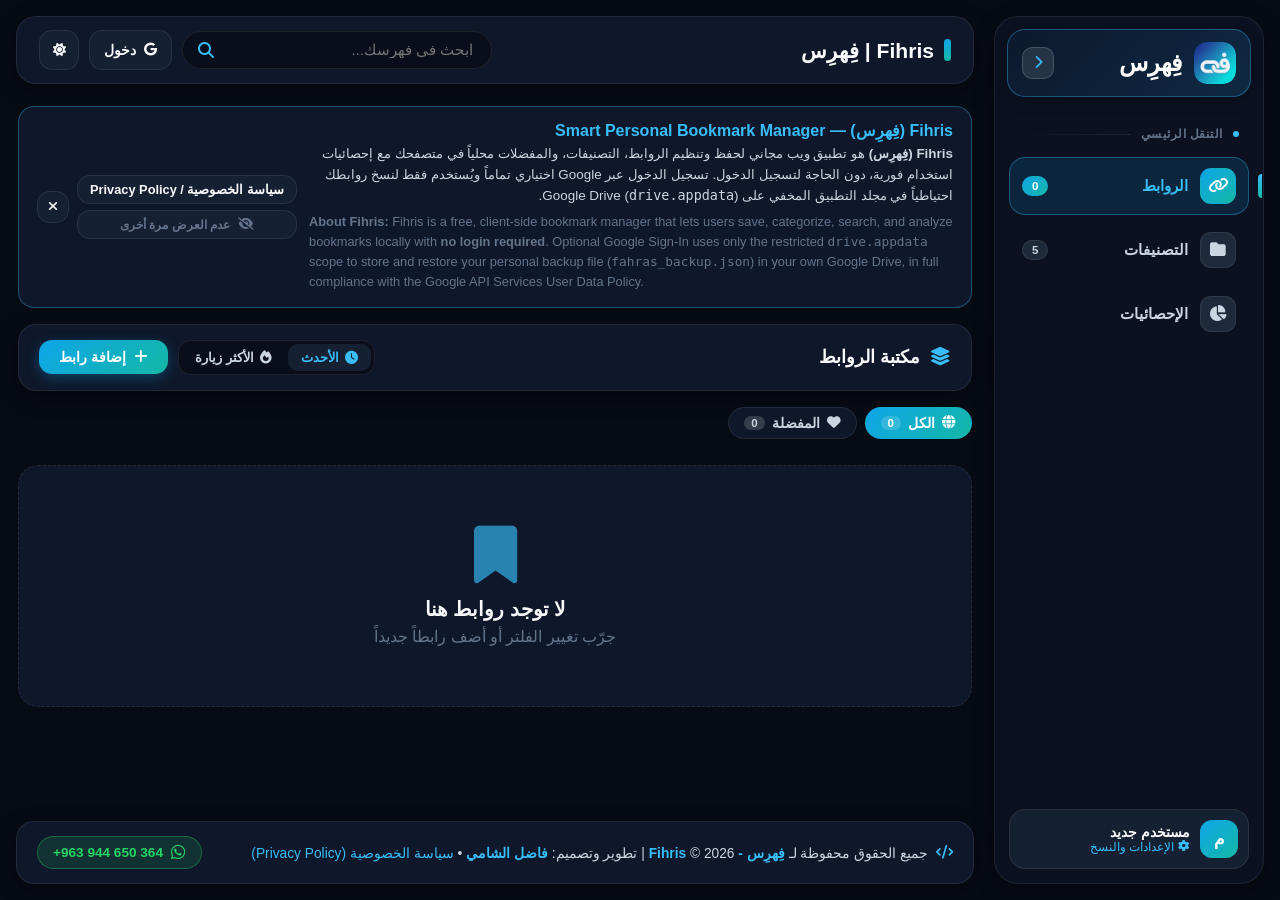
==== commit b57449e6: "Update index.html" ====
--- a/index.html
+++ b/index.html
@@ -4,7 +4,7 @@
 <head>
     <meta charset="UTF-8">
     <meta name="viewport" content="width=device-width, initial-scale=1.0, viewport-fit=cover">
-    <title>فِهرِس - Fihris | بوابتك الذكية لإدارة الروابط</title>
+    <title>Fihris | فِهرِس — Smart Personal Bookmark Manager</title>
     <!-- وسم التحقق من Google Search Console -->
     <meta name="google-site-verification" content="73JI0VJVTGlMa7BHLaEu9zySI0MJlci9jPKTl4jORrE" />
     <!-- 1. أيقونات المتصفح -->
@@ -91,7 +91,7 @@
                 <div class="navbar-left">
                     <button class="mobile-menu-btn" onclick="toggleMobileSidebar()" aria-label="فتح القائمة"><i
                             class="fas fa-bars"></i></button>
-                    <h1 class="page-title" id="pageTitle">فِهرِس - Fihris</h1>
+                    <h1 class="page-title" id="pageTitle">Fihris | فِهرِس</h1>
                 </div>
                 <div class="navbar-right">
                     <div class="search-bar">
@@ -113,17 +113,22 @@
                     style="background:var(--bg-surface);border:1px solid var(--border-highlight);border-radius:16px;padding:14px 18px;margin-bottom:16px;display:flex;align-items:center;justify-content:space-between;gap:12px;flex-wrap:wrap;">
                     <div style="flex:1;min-width:220px;">
                         <h2 style="font-size:1rem;font-weight:800;color:var(--primary-light);margin-bottom:4px;">
-                            فِهرِس - Fihris | Smart Personal Bookmark Manager
+                            Fihris (فِهرِس) — Smart Personal Bookmark Manager
                         </h2>
-                        <p style="font-size:0.84rem;color:var(--text-secondary);line-height:1.5;margin:0;">
-                            <strong>فِهرِس - Fihris</strong> هو تطبيق ويب مجاني لحفظ وتنظيم الروابط محلياً مع خيار النسخ
-                            الاحتياطي الآمن عبر Google Drive (<code>drive.appdata</code>). لا يتطلب التطبيق إنشاء حساب
-                            أو تسجيل دخول لاستخدامه.
+                        <p style="font-size:0.84rem;color:var(--text-secondary);line-height:1.55;margin:0;">
+                            <strong>Fihris (فِهرِس)</strong> هو تطبيق ويب مجاني لحفظ وتنظيم الروابط، التصنيفات،
+                            والمفضلات محلياً في متصفحك مع إحصائيات استخدام فورية، دون الحاجة لتسجيل الدخول. تسجيل الدخول
+                            عبر Google اختياري تماماً ويُستخدم فقط لنسخ روابطك احتياطياً في مجلد التطبيق المخفي على
+                            Google Drive (<code>drive.appdata</code>).
                             <br>
                             <span dir="ltr"
-                                style="display:inline-block;font-size:0.8rem;color:var(--text-muted);margin-top:4px;">
-                                <strong>Fihris (فِهرِس)</strong> is a free, open-source bookmark manager. No login is
-                                required to use the app; optional Google Drive sync is used solely for personal backup.
+                                style="display:inline-block;font-size:0.8rem;color:var(--text-muted);margin-top:6px;">
+                                <strong>About Fihris:</strong> Fihris is a free, client-side bookmark manager that lets
+                                users save, categorize, search, and analyze bookmarks locally with <strong>no login
+                                    required</strong>. Optional Google Sign-In uses only the restricted
+                                <code>drive.appdata</code> scope to store and restore your personal backup file
+                                (<code>fahras_backup.json</code>) in your own Google Drive, in full compliance with the
+                                Google API Services User Data Policy.
                             </span>
                         </p>
                     </div>
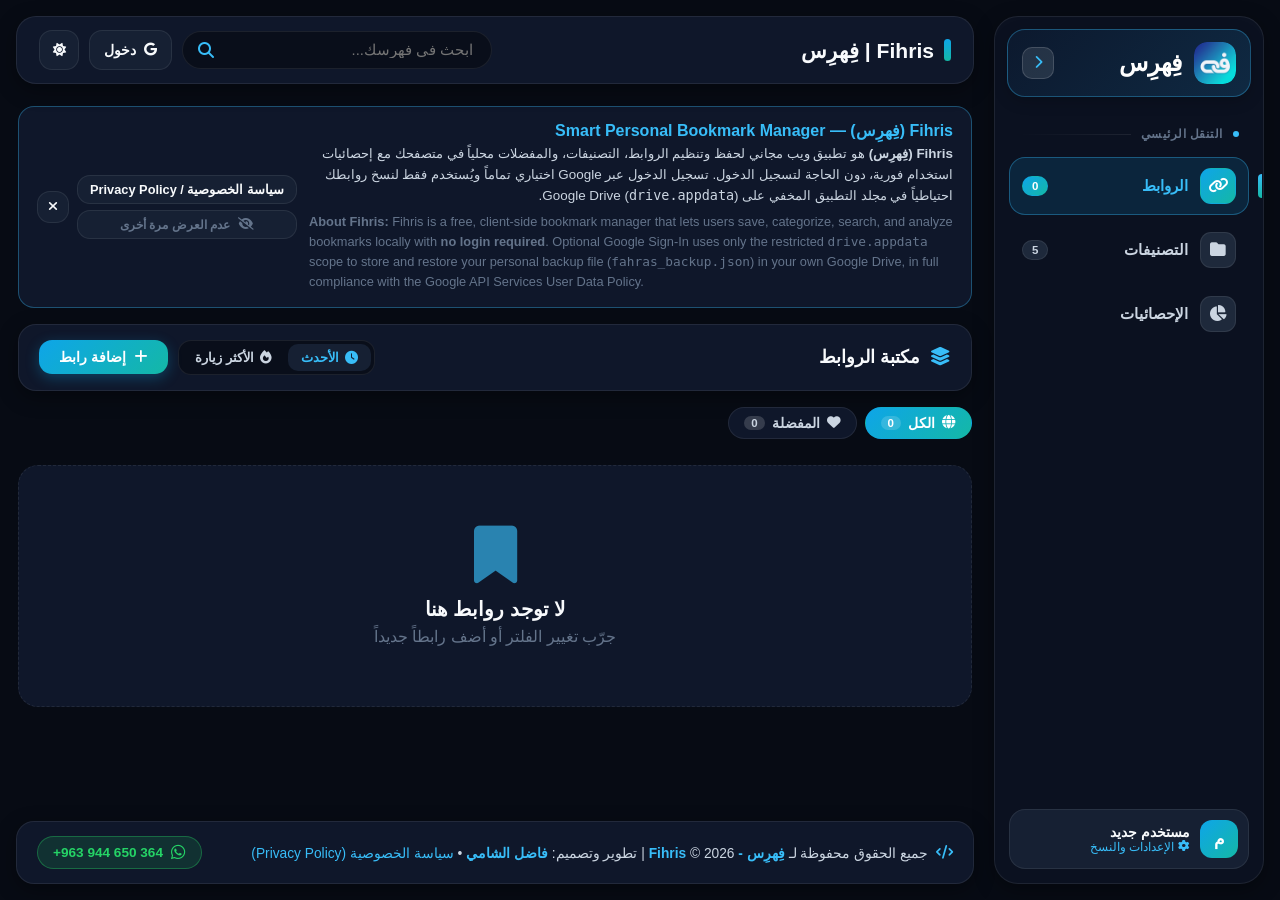
==== commit 18e592a1: "Update index.html" ====
--- a/index.html
+++ b/index.html
@@ -468,9 +468,27 @@
                     <input type="hidden" id="editingCategoryId" value="">
                     <div class="form-group"><label>اسم التصنيف</label><input type="text" id="categoryName"
                             placeholder="مثال: تعليم" required></div>
-                    <div class="form-group"><label>الأيقونة</label><input type="text" id="categoryIcon"
-                            placeholder="fas fa-graduation-cap" value="fas fa-folder"><small
-                            style="color:var(--text-muted);font-size:0.75rem;">استخدم أيقونات Font Awesome</small></div>
+                    <div class="form-group">
+                        <label>الأيقونة</label>
+                        <div class="icon-picker-wrapper" id="iconPickerWrapper">
+                            <div class="custom-icon-input-wrap">
+                                <button type="button" class="custom-icon-preview" id="iconPickerToggleBtn" title="اختر أيقونة من القائمة">
+                                    <i class="fas fa-folder" id="categoryIconPreviewIcon"></i>
+                                </button>
+                                <input type="text" id="categoryIcon" placeholder="اختر من القائمة أو اكتب كود Font Awesome" value="fas fa-folder">
+                                <button type="button" class="icon-dropdown-arrow" id="iconPickerArrowBtn" title="عرض / إخفاء الأيقونات">
+                                    <i class="fas fa-chevron-down"></i>
+                                </button>
+                            </div>
+                            <div class="icon-picker-dropdown" id="iconPickerDropdown">
+                                <div class="icon-search-wrap">
+                                    <i class="fas fa-search"></i>
+                                    <input type="text" id="iconSearchInput" placeholder="ابحث عن أيقونة (محاسبة، برمجة، ألعاب، كتاب...)">
+                                </div>
+                                <div class="icon-options-grid" id="iconPickerGrid"></div>
+                            </div>
+                        </div>
+                    </div>
                     <div class="form-group"><label>اللون</label>
                         <div class="color-options" id="colorOptions">
                             <div class="color-option selected" style="background:#0ea5e9;" data-color="#0ea5e9"
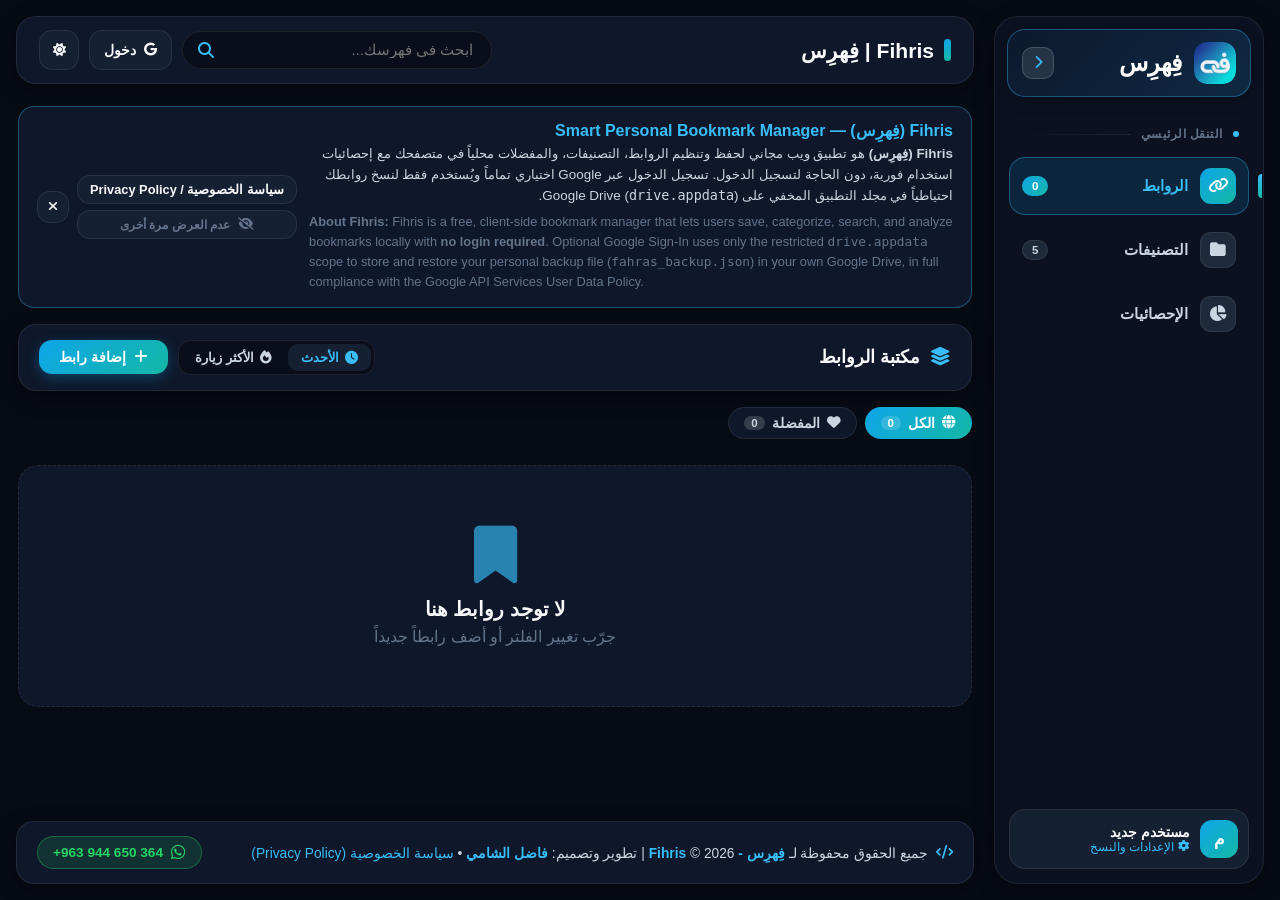
==== commit f17568da: "Update index.html" ====
--- a/index.html
+++ b/index.html
@@ -24,7 +24,7 @@
     <link rel="stylesheet" href="https://cdnjs.cloudflare.com/ajax/libs/font-awesome/6.4.0/css/all.min.css">
     <script src="https://cdn.jsdelivr.net/npm/chart.js@4.4.1/dist/chart.umd.min.js"></script>
     <script src="https://accounts.google.com/gsi/client" async defer></script>
-    <link rel="stylesheet" href="style.css">
+    <link rel="stylesheet" href="style.css?v=2.0">
 </head>
 
 <body data-theme="dark">
@@ -538,7 +538,7 @@
 
     <div class="toast-container" id="toastContainer"></div>
 
-    <script src="script.js"></script>
+    <script src="script.js?v=2.0"></script>
 </body>
 
 </html>
--- a/style.css
+++ b/style.css
@@ -1641,6 +1641,154 @@
     border-color: white;
     transform: scale(1.12);
     box-shadow: 0 0 0 2px var(--primary);
+}
+
+/* ===== منتقي الأيقونات القابل للطي مع البحث ===== */
+.icon-picker-wrapper {
+    position: relative;
+}
+
+.custom-icon-input-wrap {
+    display: flex;
+    align-items: center;
+    gap: 8px;
+}
+
+.custom-icon-preview {
+    width: 44px;
+    height: 44px;
+    border-radius: 13px;
+    background: var(--bg-elevated);
+    border: 1px solid var(--border-highlight);
+    color: var(--primary-light);
+    display: flex;
+    align-items: center;
+    justify-content: center;
+    font-size: 1.15rem;
+    flex-shrink: 0;
+    cursor: pointer;
+    transition: all 0.2s var(--ease-snappy);
+}
+
+.custom-icon-preview:hover {
+    background: linear-gradient(135deg, var(--primary), var(--accent));
+    color: #ffffff;
+    border-color: transparent;
+}
+
+.icon-dropdown-arrow {
+    width: 40px;
+    height: 44px;
+    border-radius: 13px;
+    background: var(--bg-elevated);
+    border: 1px solid var(--border);
+    color: var(--text-secondary);
+    display: flex;
+    align-items: center;
+    justify-content: center;
+    cursor: pointer;
+    flex-shrink: 0;
+    transition: all 0.2s var(--ease-snappy);
+}
+
+.icon-dropdown-arrow:hover {
+    border-color: var(--primary);
+    color: var(--primary-light);
+}
+
+.icon-picker-wrapper.open .icon-dropdown-arrow i {
+    transform: rotate(180deg);
+}
+
+.icon-dropdown-arrow i {
+    transition: transform 0.2s ease;
+}
+
+.icon-picker-dropdown {
+    display: none;
+    margin-top: 8px;
+    padding: 10px;
+    background: var(--bg-surface);
+    border: 1px solid var(--border-highlight);
+    border-radius: 16px;
+    box-shadow: var(--shadow-lg);
+    animation: slideUp 0.18s var(--ease-snappy);
+}
+
+.icon-picker-wrapper.open .icon-picker-dropdown {
+    display: block;
+}
+
+.icon-search-wrap {
+    position: relative;
+    margin-bottom: 8px;
+}
+
+.icon-search-wrap i {
+    position: absolute;
+    left: 14px;
+    top: 50%;
+    transform: translateY(-50%);
+    color: var(--primary-light);
+    font-size: 0.85rem;
+}
+
+.icon-search-wrap input {
+    width: 100%;
+    padding: 8px 14px 8px 36px !important;
+    background: var(--input-bg);
+    border: 1px solid var(--border);
+    border-radius: 11px;
+    color: var(--text-primary);
+    font-family: 'Tajawal', sans-serif;
+    font-size: 0.85rem !important;
+}
+
+.icon-options-grid {
+    display: grid;
+    grid-template-columns: repeat(auto-fill, minmax(40px, 1fr));
+    gap: 7px;
+    max-height: 168px;
+    overflow-y: auto;
+    padding: 6px;
+    background: var(--input-bg);
+    border: 1px solid var(--border);
+    border-radius: 12px;
+}
+
+.icon-option {
+    height: 38px;
+    border-radius: 10px;
+    background: var(--bg-elevated);
+    border: 1px solid var(--border);
+    color: var(--text-secondary);
+    display: flex;
+    align-items: center;
+    justify-content: center;
+    font-size: 1rem;
+    cursor: pointer;
+    transition: all 0.15s ease;
+}
+
+.icon-option:hover {
+    border-color: var(--primary-light);
+    color: var(--text-primary);
+    transform: translateY(-2px);
+}
+
+.icon-option.selected {
+    background: linear-gradient(135deg, var(--primary), var(--accent));
+    color: #ffffff;
+    border-color: transparent;
+    box-shadow: 0 3px 10px rgba(14, 165, 233, 0.3);
+}
+
+.icon-no-results {
+    grid-column: 1 / -1;
+    text-align: center;
+    padding: 16px 10px;
+    font-size: 0.83rem;
+    color: var(--text-muted);
 }
 
 #confirmModal .modal {
